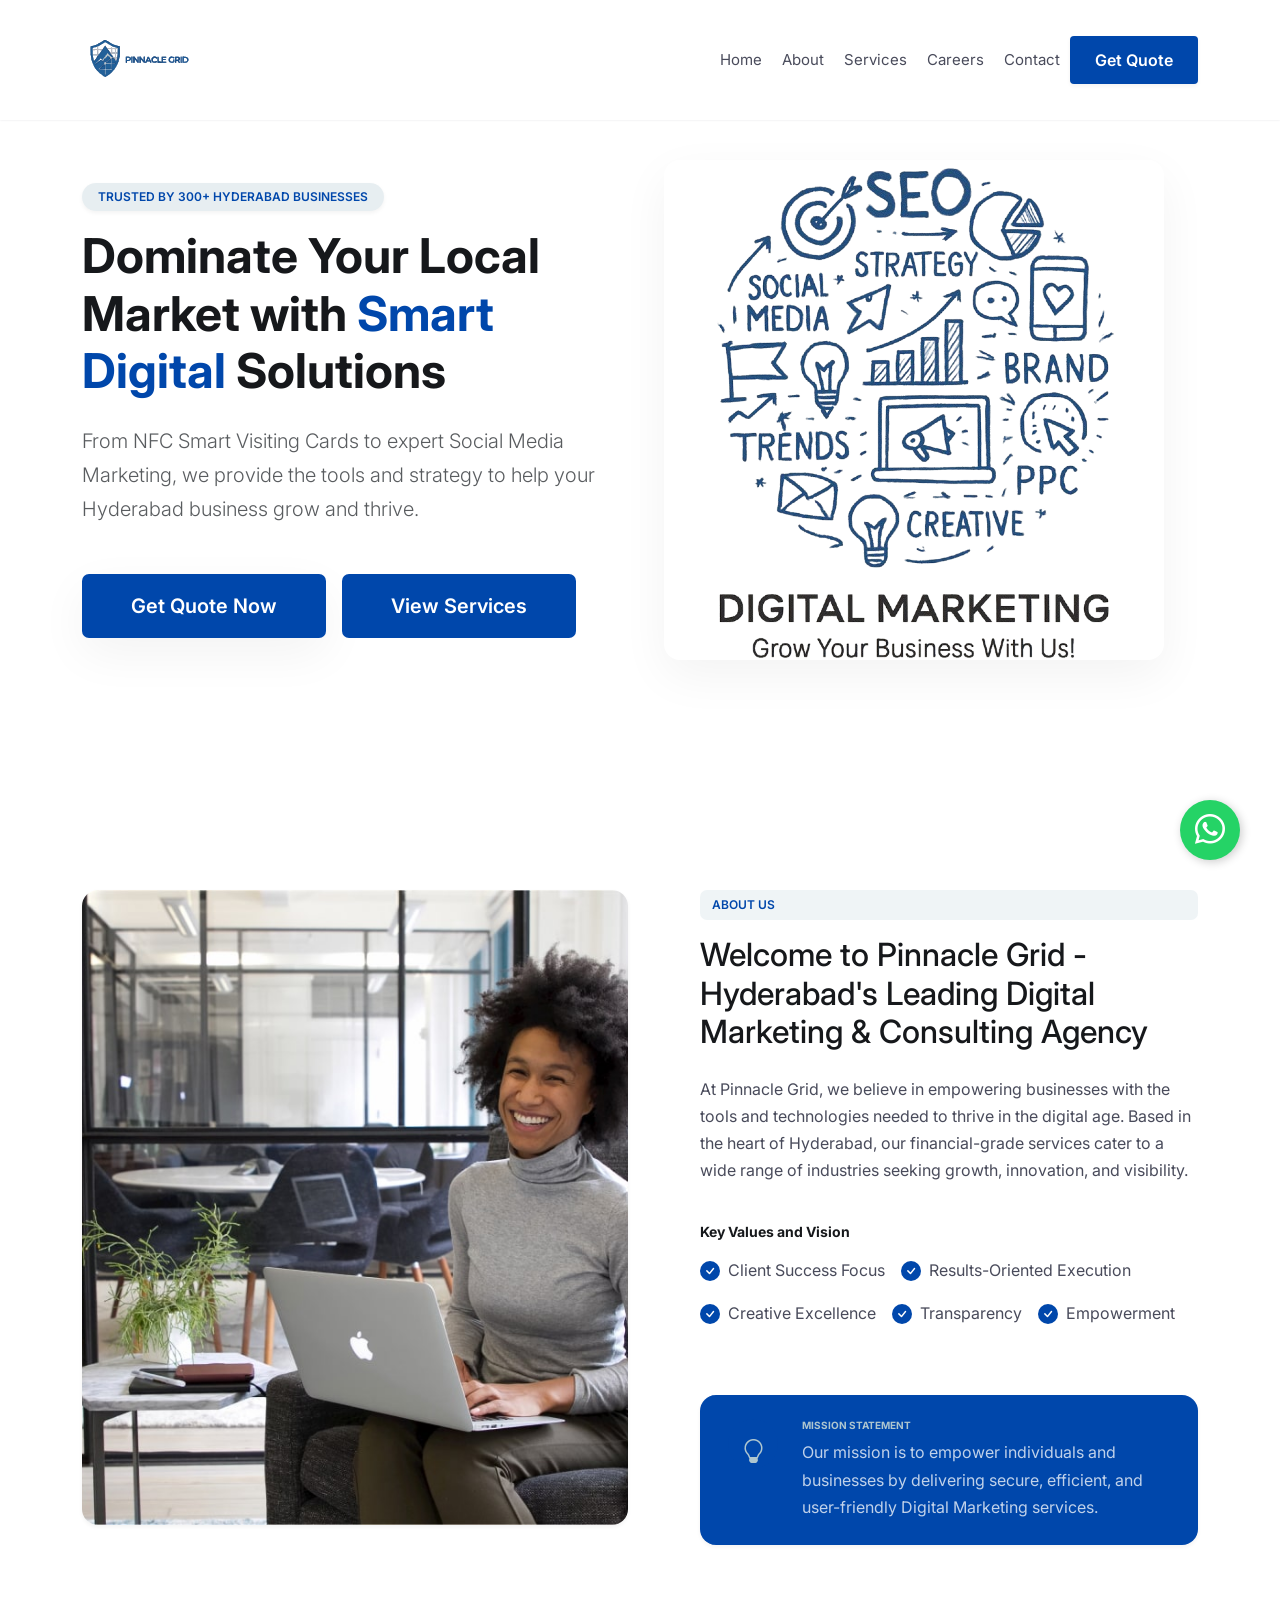
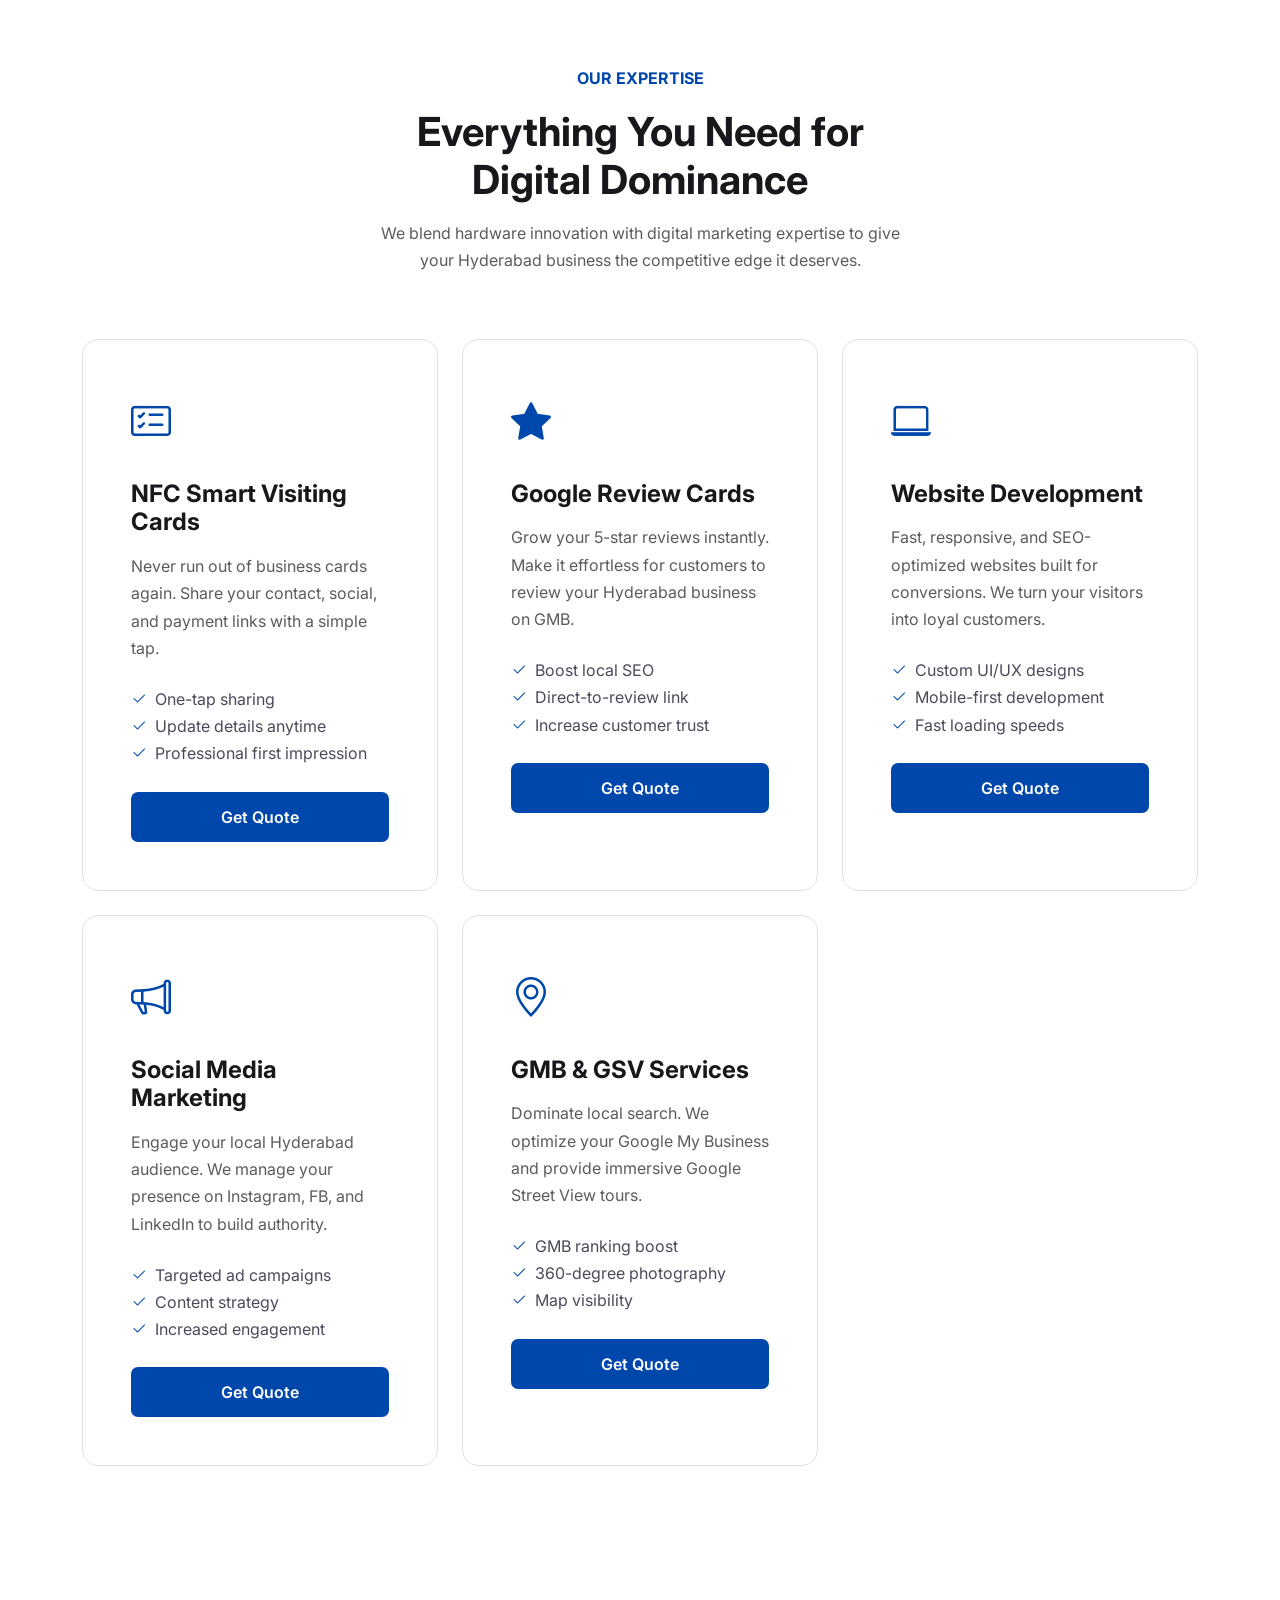
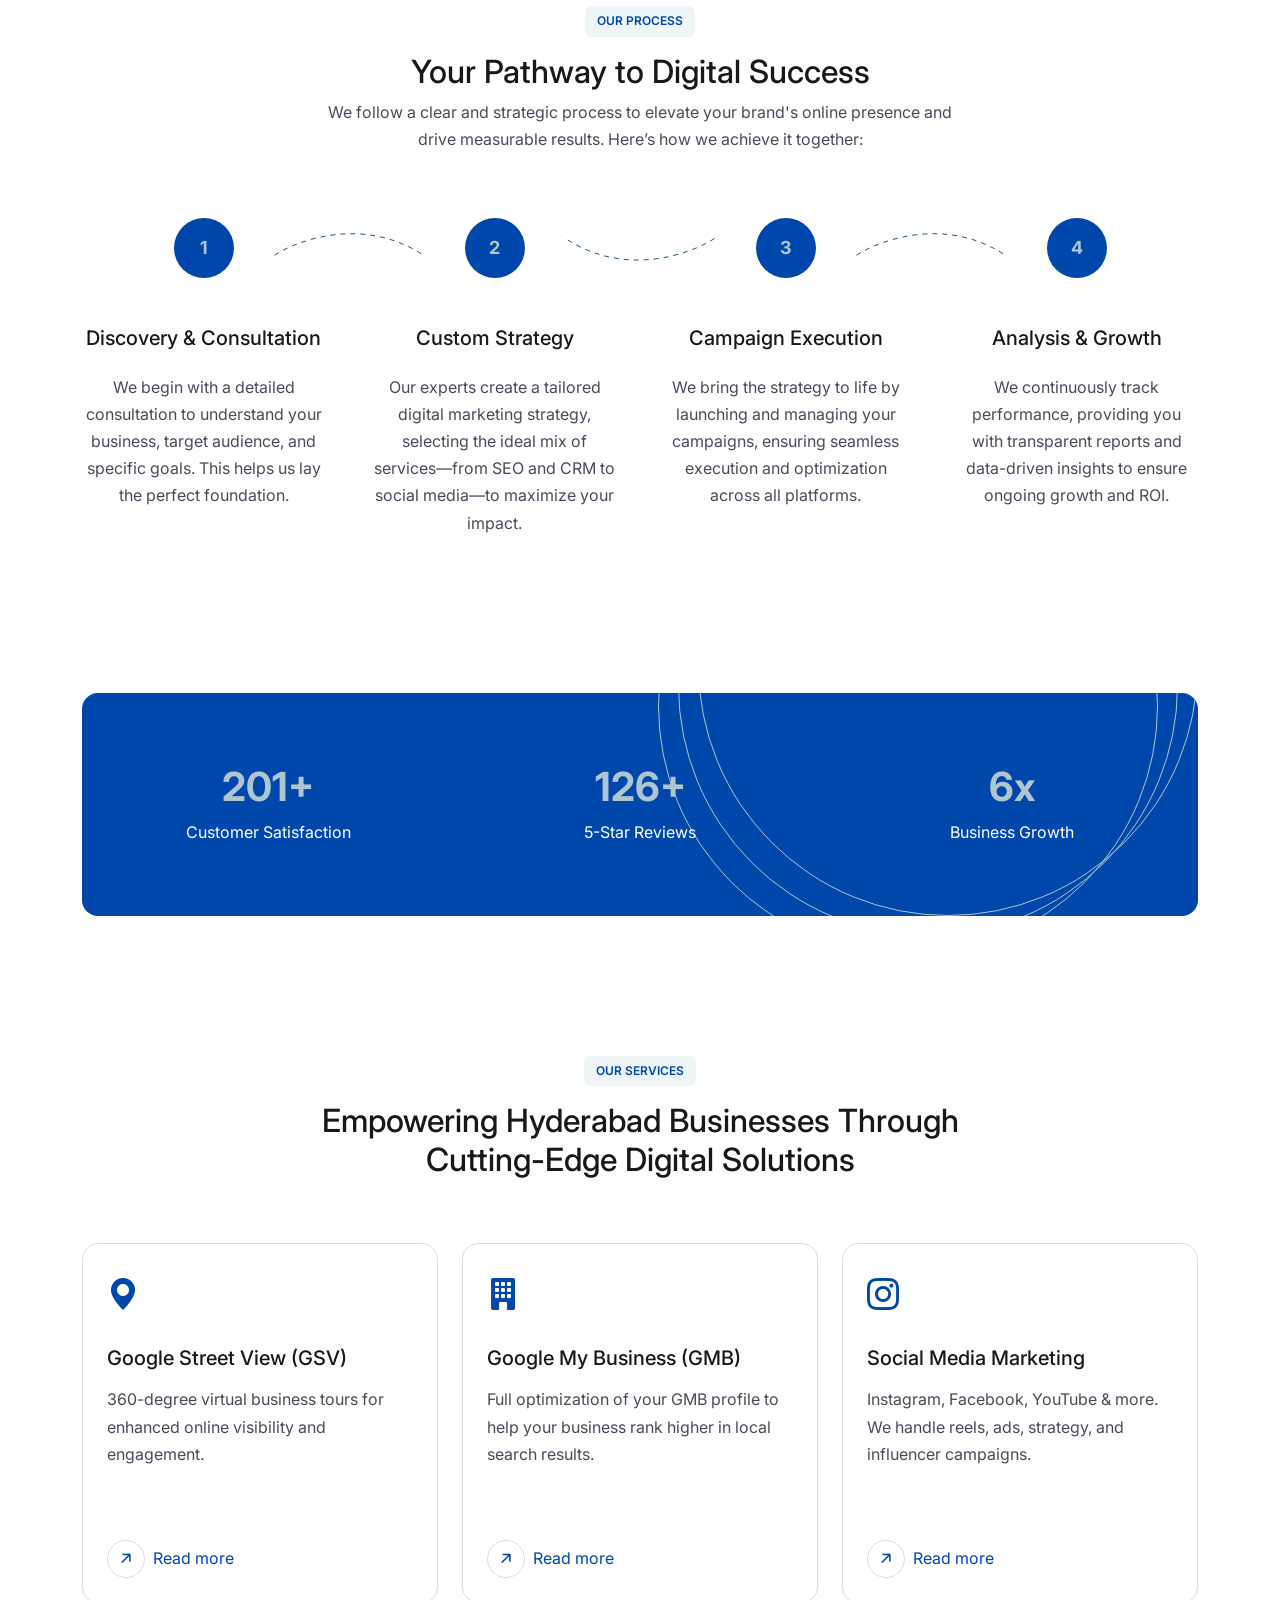
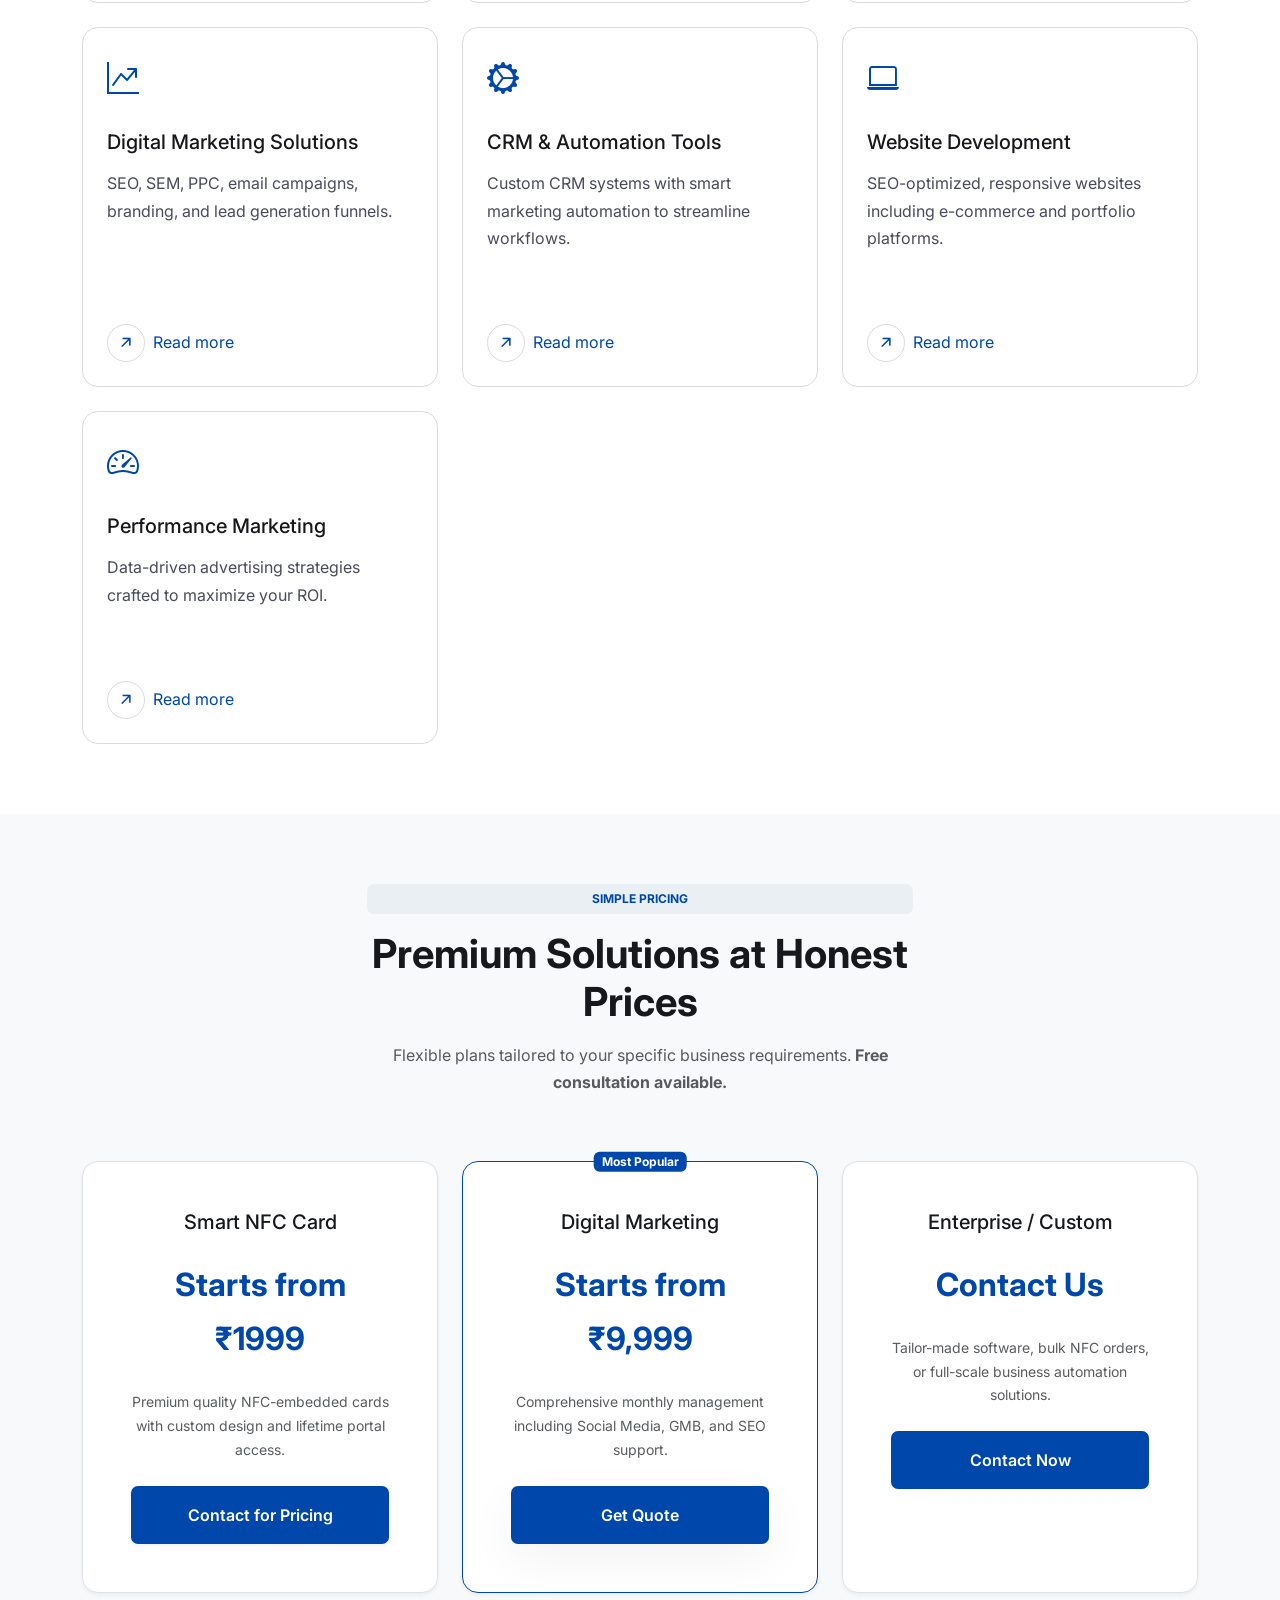
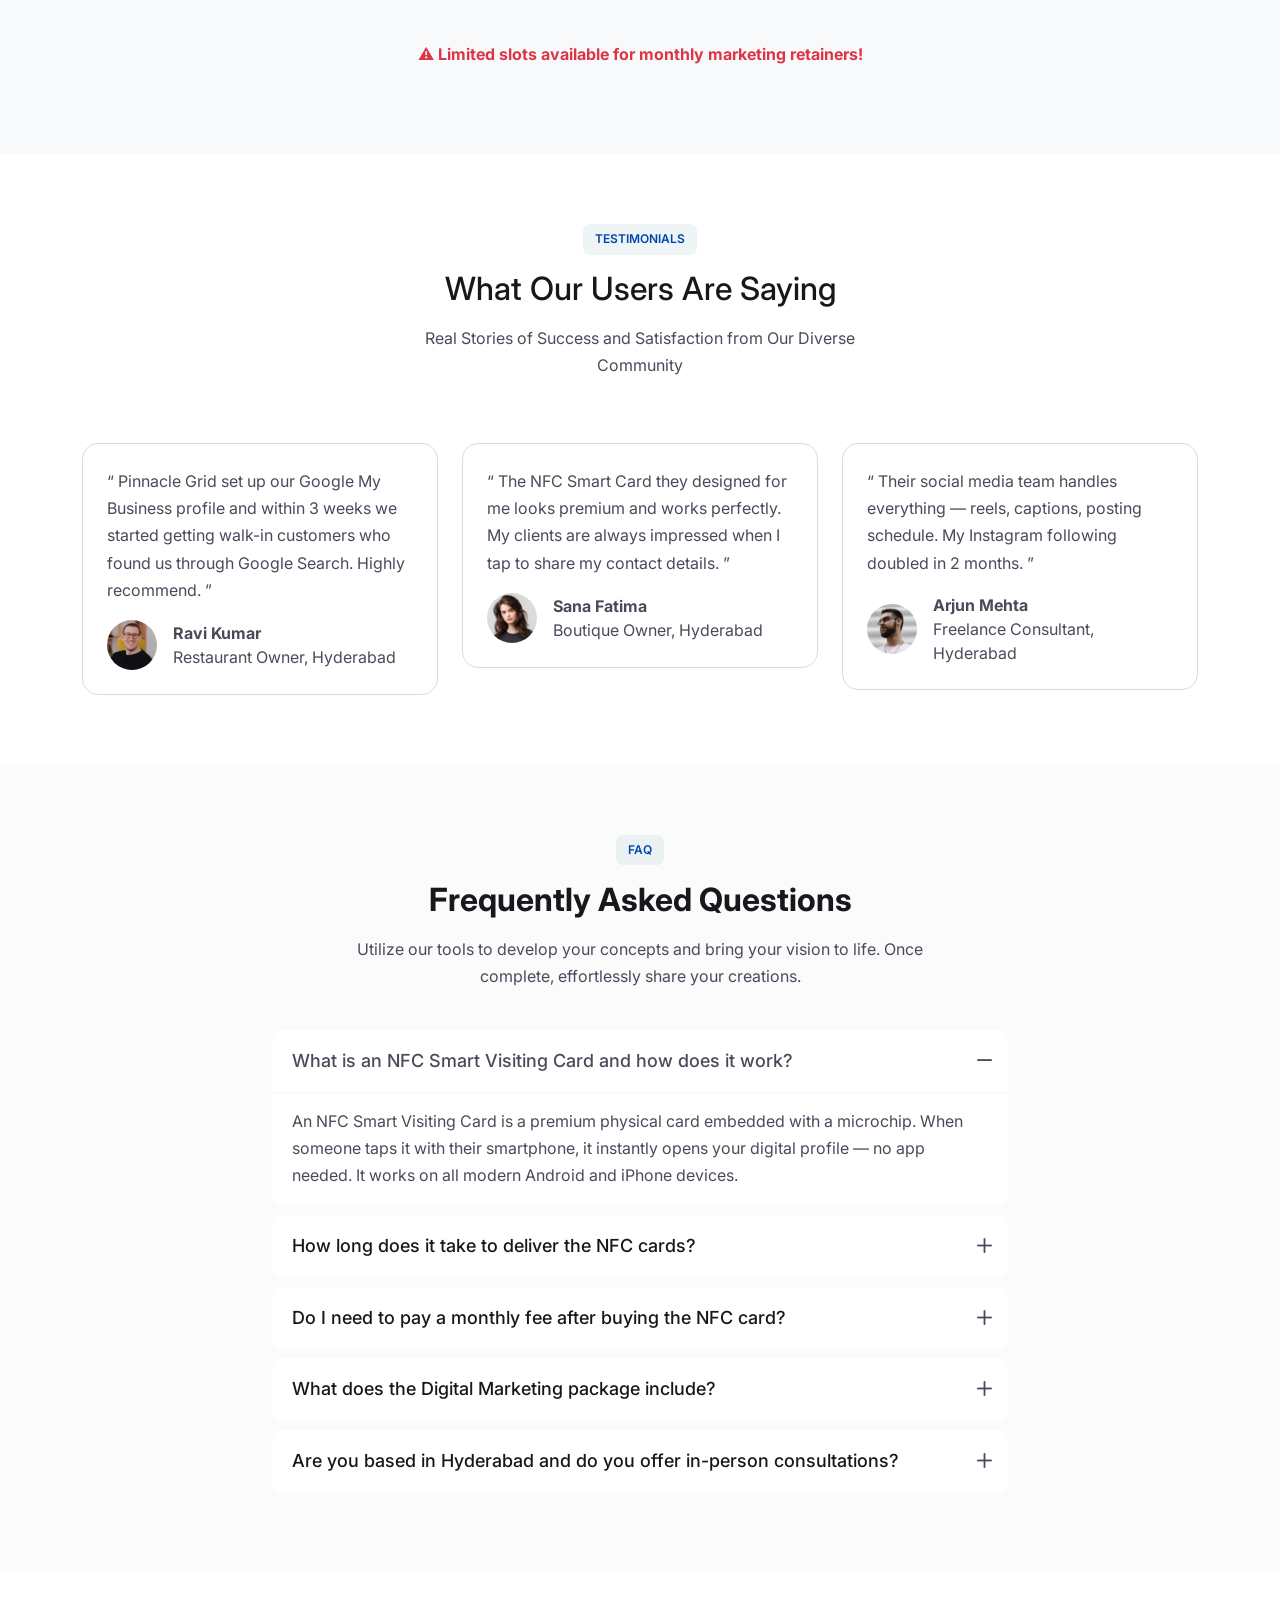
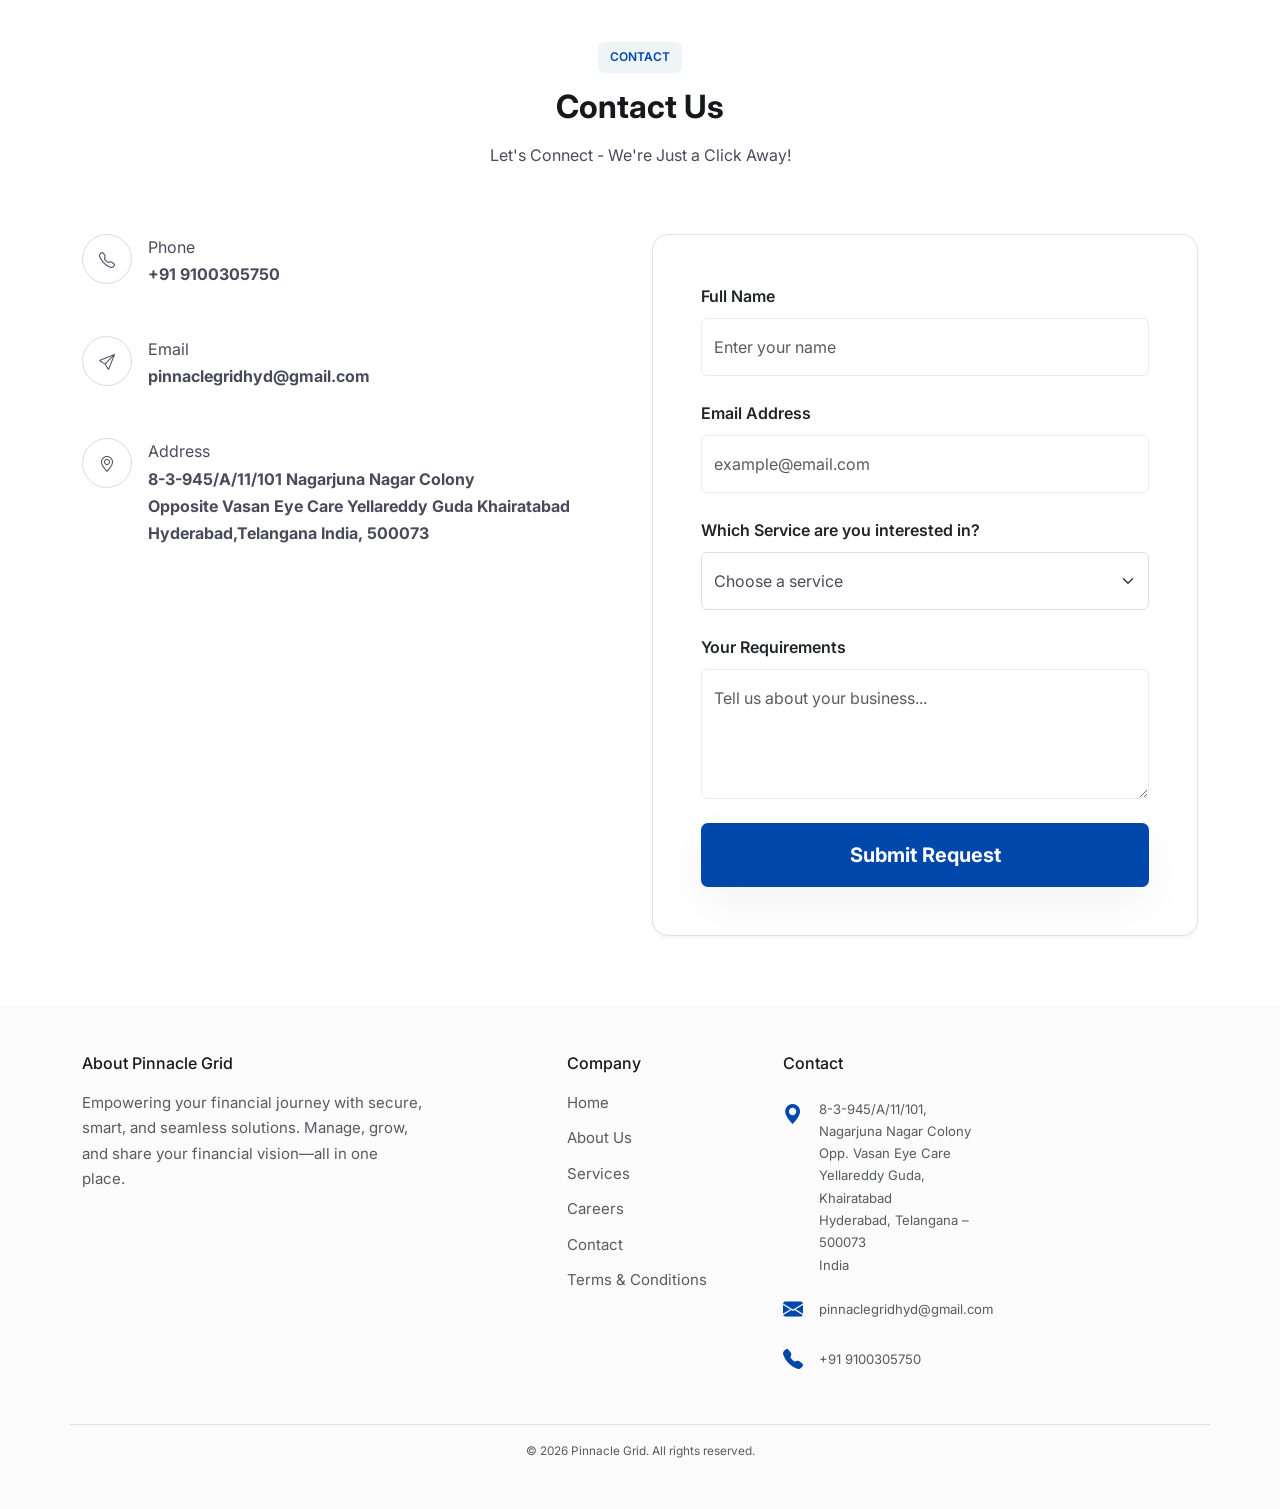
==== pinnacle-grid-main/index.html @ 7e6c39e4 "first commit" ====
<!DOCTYPE html>
<!--
Template name: Nova
Template author: FreeBootstrap.net
Author website: https://freebootstrap.net/
License: https://freebootstrap.net/license
-->
<html lang="en">

<head>
  <meta charset="utf-8">
  <meta name="viewport" content="width=device-width, initial-scale=1">
  <title>Pinnacle Grid | NFC Smart Cards & Digital Marketing Hyderabad</title>
  <meta name="description"
    content="Pinnacle Grid provides NFC Smart Visiting Cards, Google Review Cards, and expert Digital Marketing services in Hyderabad. Boost your business visibility today.">
  <meta name="keywords"
    content="smart visiting card Hyderabad, NFC business card India, Google review card, digital marketing Hyderabad, GMB optimization Hyderabad, GSV Hyderabad">
  <link rel="canonical" href="https://www.pinnaclegrid.com/index.html">

  <!-- Open Graph / Facebook -->
  <meta property="og:type" content="website">
  <meta property="og:url" content="https://www.pinnaclegrid.com/">
  <meta property="og:title" content="Pinnacle Grid | Digital Growth Solutions Hyderabad">
  <meta property="og:description"
    content="NFC Smart Cards, Google Review Cards, and Performance Marketing to grow your business in Hyderabad.">
  <meta property="og:image" content="https://www.pinnaclegrid.com/assets/images/og-image.png">

  <!-- Schema Markup -->
  <script type="application/ld+json">
    {
      "@context": "https://schema.org",
      "@type": "LocalBusiness",
      "name": "Pinnacle Grid",
      "image": "assets/images/Pinnacle_Grid_Original_Logo_High_Res.svg",
      "url": "https://www.pinnaclegrid.com/",
      "telephone": "+919100305750",
      "address": {
        "@type": "PostalAddress",
        "streetAddress": "8-3-945/A/11/101 Nagarjuna Nagar Colony",
        "addressLocality": "Hyderabad",
        "postalCode": "500073",
        "addressCountry": "IN"
      },
      "geo": {
        "@type": "GeoCoordinates",
        "latitude": 17.4331,
        "longitude": 78.4475
      },
      "openingHoursSpecification": {
        "@type": "OpeningHoursSpecification",
        "dayOfWeek": ["Monday", "Tuesday", "Wednesday", "Thursday", "Friday", "Saturday"],
        "opens": "09:00",
        "closes": "20:00"
      }
    }
  </script>

  <!-- ======= Google Font =======-->
  <link rel="preconnect" href="https://fonts.googleapis.com">
  <link rel="preconnect" href="https://fonts.gstatic.com" crossorigin="">
  <link href="https://fonts.googleapis.com/css2?family=Inter:wght@100..900&amp;display=swap" rel="stylesheet">
  <!-- End Google Font-->

  <!-- ======= Styles =======-->
  <link href="assets/vendors/bootstrap/bootstrap.min.css" rel="stylesheet">
  <link href="assets/vendors/bootstrap-icons/font/bootstrap-icons.min.css" rel="stylesheet">
  <link href="assets/vendors/glightbox/glightbox.min.css" rel="stylesheet">
  <link href="assets/vendors/swiper/swiper-bundle.min.css" rel="stylesheet">
  <link href="assets/vendors/aos/aos.css" rel="stylesheet">
  <link rel="icon" type="image/png" href="assets/images/favicon-32x32.png">
  <!-- End Styles-->

  <!-- ======= Theme Style =======-->
  <link href="assets/css/style.css" rel="stylesheet">
  <!-- End Theme Style-->

  <!-- ======= Apply theme =======-->
  <script>
    (function () {
      const storedTheme = localStorage.getItem('theme') || 'light';
      document.documentElement.setAttribute('data-bs-theme', storedTheme);
    })();
  </script>
</head>

<body>


  <!-- ======= Site Wrap =======-->
  <div class="site-wrap">


    <!-- ======= Header =======-->
    <header class="fbs__net-navbar navbar navbar-expand-lg dark" aria-label="freebootstrap.net navbar">
      <div class="container d-flex align-items-center justify-content-between">


        <!-- Start Logo-->
        <a class="navbar-brand w-auto" href="index.html">
          <!-- If you use a text logo, uncomment this if it is commented-->
          <!-- Vertex-->

          <!-- If you plan to use an image logo, uncomment this if it is commented-->

          <img class="logo dark img-fluid custom-logo" src="assets/images/879113fd-cb52-46ae-8c0e-053066fc9089.svg"
            alt="Pinnacle Grid Logo" loading="eager">

          <!-- logo light--><img class="logo light img-fluid" src="assets/images/logo-light.svg"
            alt="Pinnacle Grid Logo Light" loading="eager">

        </a>
        <!-- End Logo-->

        <!-- Start offcanvas-->
        <div class="offcanvas offcanvas-start w-75" id="fbs__net-navbars" tabindex="-1"
          aria-labelledby="fbs__net-navbarsLabel">


          <div class="offcanvas-header d-lg-none">
            <div class="offcanvas-header-logo">
              <a class="logo-link" id="fbs__net-navbarsLabel" href="index.html">
                <img class="logo dark img-fluid" src="assets/images/Pinnacle_Grid_Original_Logo_High_Res.svg"
                  alt="Pinnacle Grid - Innovative Digital Solutions">
                <img class="logo light img-fluid" src="assets/images/logo-light.svg"
                  alt="Pinnacle Grid - Digital Growth Partners">
              </a>
            </div>
            <button class="btn-close btn-close-black" type="button" data-bs-dismiss="offcanvas"
              aria-label="Close"></button>
          </div>

          <div class="offcanvas-body align-items-lg-center">


            <ul class="navbar-nav nav ms-auto ps-lg-5 mb-2 mb-lg-0">
              <li class="nav-item"><a class="nav-link scroll-link active" aria-current="page" href="index.html">Home</a>
              </li>
              <li class="nav-item"><a class="nav-link" href="about.html">About</a></li>
              <li class="nav-item"><a class="nav-link" href="services.html">Services</a></li>
              <li class="nav-item"><a class="nav-link" href="careers.html">Careers</a></li>
              <li class="nav-item"><a class="nav-link" href="contact.html">Contact</a></li>
            </ul>

          </div>
        </div>
        <!-- End offcanvas-->

        <div class="ms-auto w-auto">


          <div class="header-social d-flex align-items-center gap-1">
            <a class="btn btn-primary py-2 px-4 shadow-sm" href="javascript:void(0)"
              onclick="sendWhatsApp('General Inquiry', 'Home')">Get Quote</a>

            <button class="fbs__net-navbar-toggler d-lg-none d-flex justify-content-center align-items-center ms-auto"
              data-bs-toggle="offcanvas" data-bs-target="#fbs__net-navbars" aria-controls="fbs__net-navbars"
              aria-label="Toggle navigation" aria-expanded="false">
              <svg class="fbs__net-icon-menu" xmlns="http://www.w3.org/2000/svg" width="24" height="24"
                viewbox="0 0 24 24" fill="none" stroke="currentColor" stroke-width="2" stroke-linecap="round"
                stroke-linejoin="round">
                <line x1="21" x2="3" y1="6" y2="6"></line>
                <line x1="15" x2="3" y1="12" y2="12"></line>
                <line x1="17" x2="3" y1="18" y2="18"></line>
              </svg>
              <svg class="fbs__net-icon-close" xmlns="http://www.w3.org/2000/svg" width="24" height="24"
                viewbox="0 0 24 24" fill="none" stroke="currentColor" stroke-width="2" stroke-linecap="round"
                stroke-linejoin="round">
                <path d="M18 6 6 18"></path>
                <path d="m6 6 12 12"></path>
              </svg>
            </button>

          </div>

        </div>
      </div>
    </header>
    <!-- End Header-->

    <!-- ======= Main =======-->
    <main>


      <!-- ======= Hero =======-->
      <section class="hero__v6 section" id="home">
        <div class="container">
          <div class="row align-items-center justify-content-between g-5">
            <div class="col-lg-6">
              <div class="hero-content">
                <span class="hero-subtitle text-uppercase px-3 py-1 rounded-pill mb-3 d-inline-block shadow-sm"
                  data-aos="fade-up">Trusted by 300+ Hyderabad Businesses</span>
                <h1 class="hero-title mb-4 fw-bold display-4" data-aos="fade-up" data-aos-delay="100">Dominate Your
                  Local Market with <span class="text-primary">Smart Digital </span>Solutions</h1>
                <p class="hero-desc mb-5 text-muted lead" data-aos="fade-up" data-aos-delay="200">From NFC Smart
                  Visiting Cards to expert Social Media Marketing, we provide the tools and strategy to help your
                  Hyderabad business grow and thrive.</p>
                <div class="d-flex flex-wrap gap-3" data-aos="fade-up" data-aos-delay="300">
                  <a class="btn btn-primary btn-lg px-5 py-3 shadow-lg" href="javascript:void(0)"
                    onclick="sendWhatsApp('Main Hero CTA', 'Home')">Get Quote Now</a>
                  <a class="btn btn-outline-primary btn-lg px-5 py-3" href="services.html">View Services</a>
                </div>
              </div>
            </div>
            <div class="col-lg-6">
              <div class="hero-img"><img class="img-main img-fluid rounded-4 shadow-lg"
                  src="assets/images/generated-image-removebg-preview.png" alt="Pinnacle Grid Business Solutions"
                  data-aos="fade-in" data-aos-delay="500" loading="eager"></div>
            </div>
          </div>
        </div>
        <!-- End Hero-->
      </section>
      <!-- End Hero-->

      <section class="about__v4 section" id="about">
        <div class="container">
          <div class="row align-items-stretch g-4">
            <div class="col-md-6 order-md-2">
              <div class="row justify-content-end h-100">
                <div class="col-md-11 mb-4 mb-md-0 d-flex flex-column justify-content-center">
                  <span class="subtitle text-uppercase mb-3" data-aos="fade-up">About us</span>
                  <h2 class="mb-4" data-aos="fade-up" data-aos-delay="100">Welcome to Pinnacle Grid - Hyderabad's
                    Leading Digital Marketing & Consulting Agency</h2>
                  <div data-aos="fade-up" data-aos-delay="200">
                    <p>At Pinnacle Grid, we believe in empowering businesses with the tools and technologies needed to
                      thrive in the digital age. Based in the heart of Hyderabad, our financial-grade services cater to
                      a wide range of industries seeking growth, innovation, and visibility.</p>
                  </div>
                  <h4 class="small fw-bold mt-4 mb-3" data-aos="fade-up" data-aos-delay="300">Key Values and Vision</h4>
                  <ul class="d-flex flex-row flex-wrap list-unstyled gap-3 features mb-5" data-aos="fade-up"
                    data-aos-delay="400">
                    <li class="d-flex align-items-center gap-2"><span class="icon rounded-circle text-center"><i
                          class="bi bi-check"></i></span><span class="text">Client Success Focus</span></li>
                    <li class="d-flex align-items-center gap-2"><span class="icon rounded-circle text-center"><i
                          class="bi bi-check"></i></span><span class="text">Results-Oriented Execution</span></li>
                    <li class="d-flex align-items-center gap-2"><span class="icon rounded-circle text-center"><i
                          class="bi bi-check"></i></span><span class="text">Creative Excellence </span></li>
                    <li class="d-flex align-items-center gap-2"><span class="icon rounded-circle text-center"><i
                          class="bi bi-check"></i></span><span class="text">Transparency</span></li>
                    <li class="d-flex align-items-center gap-2"><span class="icon rounded-circle text-center"><i
                          class="bi bi-check"></i></span><span class="text">Empowerment</span></li>
                  </ul>

                  <!-- Mission Statement moved below Values -->
                  <div
                    class="mission-statement p-4 rounded-4 shadow-sm d-flex gap-4 bg-primary-soft border-start border-primary border-4"
                    data-aos="fade-up" data-aos-delay="500">
                    <div class="mission-icon text-center rounded-circle bg-primary text-white p-2"
                      style="width: 50px; height: 50px; flex-shrink: 0;"><i class="bi bi-lightbulb fs-4"
                        aria-hidden="true"></i></div>
                    <div>
                      <h3 class="text-uppercase fw-bold h6 mb-2">Mission Statement</h3>
                      <p class="fs-6 mb-0 opacity-75">Our mission is to empower individuals and businesses by delivering
                        secure,
                        efficient, and user-friendly Digital Marketing services.</p>
                    </div>
                  </div>
                </div>
              </div>
            </div>
            <div class="col-md-6">
              <div class="img-wrap h-100 position-relative">
                <img class="img-fluid rounded-4 shadow-sm w-100 h-100 object-fit-cover"
                  src="assets/images/about_2-min.jpg" alt="About Pinnacle Grid Hyderabad" data-aos="fade-up"
                  data-aos-delay="0" loading="lazy">
              </div>
            </div>
          </div>
        </div>
      </section>
      <!-- End About-->

      <!-- ======= Features =======-->
      <section class="section features__v2" id="features">
        <div class="container">
          <div class="row mb-5">
            <div class="col-md-6 mx-auto text-center">
              <span class="subtitle text-uppercase mb-3 d-block text-primary fw-bold" data-aos="fade-up">Our
                Expertise</span>
              <h2 class="mb-3 h1 fw-bold" data-aos="fade-up" data-aos-delay="100">Everything You Need for Digital
                Dominance</h2>
              <p class="text-muted" data-aos="fade-up" data-aos-delay="200">We blend hardware innovation with digital
                marketing expertise to give your Hyderabad business the competitive edge it deserves.</p>
            </div>
          </div>
          <div class="row g-4">
            <!-- NFC Cards -->
            <div class="col-lg-4 col-md-6">
              <div class="features-item p-5 rounded-4 shadow-hover h-100 border bg-white" data-aos="fade-up"
                data-aos-delay="0">
                <div class="features-icon mb-4"><i class="bi bi-card-checklist fs-1 text-primary"></i></div>
                <h3 class="h4 mb-3 fw-bold">NFC Smart Visiting Cards</h3>
                <p class="text-muted mb-4">Never run out of business cards again. Share your contact, social, and
                  payment links with a simple tap.</p>
                <ul class="list-unstyled mb-4">
                  <li><i class="bi bi-check2 text-primary me-2"></i>One-tap sharing</li>
                  <li><i class="bi bi-check2 text-primary me-2"></i>Update details anytime</li>
                  <li><i class="bi bi-check2 text-primary me-2"></i>Professional first impression</li>
                </ul>
                <a class="btn btn-primary w-100" href="javascript:void(0)"
                  onclick="sendWhatsApp('NFC Smart Cards', 'Home')">Get Quote</a>
              </div>
            </div>
            <!-- Google Review Cards -->
            <div class="col-lg-4 col-md-6">
              <div class="features-item p-5 rounded-4 shadow-hover h-100 border bg-white" data-aos="fade-up"
                data-aos-delay="100">
                <div class="features-icon mb-4"><i class="bi bi-star-fill fs-1 text-primary"></i></div>
                <h3 class="h4 mb-3 fw-bold">Google Review Cards</h3>
                <p class="text-muted mb-4">Grow your 5-star reviews instantly. Make it effortless for customers to
                  review your Hyderabad business on GMB.</p>
                <ul class="list-unstyled mb-4">
                  <li><i class="bi bi-check2 text-primary me-2"></i>Boost local SEO</li>
                  <li><i class="bi bi-check2 text-primary me-2"></i>Direct-to-review link</li>
                  <li><i class="bi bi-check2 text-primary me-2"></i>Increase customer trust</li>
                </ul>
                <a class="btn btn-primary w-100" href="javascript:void(0)"
                  onclick="sendWhatsApp('Google Review Cards', 'Home')">Get Quote</a>
              </div>
            </div>
            <!-- Website Development -->
            <div class="col-lg-4 col-md-6">
              <div class="features-item p-5 rounded-4 shadow-hover h-100 border bg-white" data-aos="fade-up"
                data-aos-delay="200">
                <div class="features-icon mb-4"><i class="bi bi-laptop fs-1 text-primary"></i></div>
                <h3 class="h4 mb-3 fw-bold">Website Development</h3>
                <p class="text-muted mb-4">Fast, responsive, and SEO-optimized websites built for conversions. We turn
                  your visitors into loyal customers.</p>
                <ul class="list-unstyled mb-4">
                  <li><i class="bi bi-check2 text-primary me-2"></i>Custom UI/UX designs</li>
                  <li><i class="bi bi-check2 text-primary me-2"></i>Mobile-first development</li>
                  <li><i class="bi bi-check2 text-primary me-2"></i>Fast loading speeds</li>
                </ul>
                <a class="btn btn-primary w-100" href="javascript:void(0)"
                  onclick="sendWhatsApp('Website Development', 'Home')">Get Quote</a>
              </div>
            </div>
            <!-- Social Media Marketing -->
            <div class="col-lg-4 col-md-6">
              <div class="features-item p-5 rounded-4 shadow-hover h-100 border bg-white" data-aos="fade-up"
                data-aos-delay="300">
                <div class="features-icon mb-4"><i class="bi bi-megaphone fs-1 text-primary"></i></div>
                <h3 class="h4 mb-3 fw-bold">Social Media Marketing</h3>
                <p class="text-muted mb-4">Engage your local Hyderabad audience. We manage your presence on Instagram,
                  FB, and LinkedIn to build authority.</p>
                <ul class="list-unstyled mb-4">
                  <li><i class="bi bi-check2 text-primary me-2"></i>Targeted ad campaigns</li>
                  <li><i class="bi bi-check2 text-primary me-2"></i>Content strategy</li>
                  <li><i class="bi bi-check2 text-primary me-2"></i>Increased engagement</li>
                </ul>
                <a class="btn btn-primary w-100" href="javascript:void(0)"
                  onclick="sendWhatsApp('Social Media Marketing', 'Home')">Get Quote</a>
              </div>
            </div>
            <!-- GMB & GSV -->
            <div class="col-lg-4 col-md-6">
              <div class="features-item p-5 rounded-4 shadow-hover h-100 border bg-white" data-aos="fade-up"
                data-aos-delay="400">
                <div class="features-icon mb-4"><i class="bi bi-geo-alt fs-1 text-primary"></i></div>
                <h3 class="h4 mb-3 fw-bold">GMB & GSV Services</h3>
                <p class="text-muted mb-4">Dominate local search. We optimize your Google My Business and provide
                  immersive Google Street View tours.</p>
                <ul class="list-unstyled mb-4">
                  <li><i class="bi bi-check2 text-primary me-2"></i>GMB ranking boost</li>
                  <li><i class="bi bi-check2 text-primary me-2"></i>360-degree photography</li>
                  <li><i class="bi bi-check2 text-primary me-2"></i>Map visibility</li>
                </ul>
                <a class="btn btn-primary w-100" href="javascript:void(0)"
                  onclick="sendWhatsApp('GMB & GSV Services', 'Home')">Get Quote</a>
              </div>
            </div>
          </div>
        </div>
      </section>
      <!-- End Features-->

      <!-- Pricing section removed from here, moving below services -->
      <!-- End Pricing-->

      <!-- End Pricing-->

      <!-- ======= How it works =======-->
      <section class="section howitworks__v1" id="how-it-works">
        <div class="container">
          <div class="row mb-5">
            <div class="col-md-7 text-center mx-auto">
              <span class="subtitle text-uppercase mb-3" data-aos="fade-up" data-aos-delay="0">Our Process</span>
              <h2 data-aos="fade-up" data-aos-delay="100">Your Pathway to Digital Success</h2>
              <p data-aos="fade-up" data-aos-delay="200">We follow a clear and strategic process to elevate your brand's
                online presence and drive measurable results. Here’s how we achieve it together:</p>
            </div>
          </div>
          <div class="row g-md-5">
            <div class="col-md-6 col-lg-3">
              <div class="step-card text-center h-100 d-flex flex-column justify-content-start position-relative"
                data-aos="fade-up" data-aos-delay="0">
                <div data-aos="fade-right" data-aos-delay="500"><img class="arch-line" src="assets/images/arch-line.svg"
                    alt="Connecting line"></div>
                <span class="step-number rounded-circle text-center fw-bold mb-5 mx-auto">1</span>
                <div>
                  <h3 class="fs-5 mb-4">Discovery & Consultation</h3>
                  <p>We begin with a detailed consultation to understand your business, target audience, and specific
                    goals. This helps us lay the perfect foundation.</p>
                </div>
              </div>
            </div>
            <div class="col-md-6 col-lg-3" data-aos="fade-up" data-aos-delay="600">
              <div
                class="step-card reverse text-center h-100 d-flex flex-column justify-content-start position-relative">
                <div data-aos="fade-right" data-aos-delay="1100"><img class="arch-line reverse"
                    src="assets/images/arch-line-reverse.svg" alt="Connecting line"></div>
                <span class="step-number rounded-circle text-center fw-bold mb-5 mx-auto">2</span>
                <h3 class="fs-5 mb-4">Custom Strategy</h3>
                <p>Our experts create a tailored digital marketing strategy, selecting the ideal mix of services—from
                  SEO and CRM to social media—to maximize your impact.</p>
              </div>
            </div>
            <div class="col-md-6 col-lg-3" data-aos="fade-up" data-aos-delay="1200">
              <div class="step-card text-center h-100 d-flex flex-column justify-content-start position-relative">
                <div data-aos="fade-right" data-aos-delay="1700"><img class="arch-line"
                    src="assets/images/arch-line.svg" alt="Connecting line"></div>
                <span class="step-number rounded-circle text-center fw-bold mb-5 mx-auto">3</span>
                <h3 class="fs-5 mb-4">Campaign Execution</h3>
                <p>We bring the strategy to life by launching and managing your campaigns, ensuring seamless execution
                  and optimization across all platforms.</p>
              </div>
            </div>
            <div class="col-md-6 col-lg-3" data-aos="fade-up" data-aos-delay="1800">
              <div class="step-card last text-center h-100 d-flex flex-column justify-content-start position-relative">
                <span class="step-number rounded-circle text-center fw-bold mb-5 mx-auto">4</span>
                <div>
                  <h3 class="fs-5 mb-4">Analysis & Growth</h3>
                  <p>We continuously track performance, providing you with transparent reports and data-driven insights
                    to ensure ongoing growth and ROI.</p>
                </div>
              </div>
            </div>
          </div>
        </div>
      </section>
      <!-- End How it works-->

      <!-- ======= Stats =======-->
      <section class="stats__v3 section">
        <div class="container">
          <div class="row">
            <div class="col-12">
              <div class="d-flex flex-wrap content rounded-4" data-aos="fade-up" data-aos-delay="0">
                <div class="rounded-borders">
                  <div class="rounded-border-1"></div>
                  <div class="rounded-border-2"></div>
                  <div class="rounded-border-3"></div>
                </div>
                <div class="col-12 col-sm-6 col-md-4 mb-4 mb-md-0 text-center" data-aos="fade-up" data-aos-delay="100">
                  <div class="stat-item">
                    <h3 class="fs-1 fw-bold"><span class="purecounter" data-purecounter-start="0"
                        data-purecounter-end="300" data-purecounter-duration="2">0</span><span>+</span></h3>
                    <p class="mb-0">Customer Satisfaction</p>
                  </div>
                </div>
                <div class="col-12 col-sm-6 col-md-4 mb-4 mb-md-0 text-center" data-aos="fade-up" data-aos-delay="200">
                  <div class="stat-item">
                    <h3 class="fs-1 fw-bold"> <span class="purecounter" data-purecounter-start="0"
                        data-purecounter-end="200" data-purecounter-duration="2">0</span><span>+</span></h3>
                    <p class="mb-0">5-Star Reviews</p>
                  </div>
                </div>
                <div class="col-12 col-sm-6 col-md-4 mb-4 mb-md-0 text-center" data-aos="fade-up" data-aos-delay="300">
                  <div class="stat-item">
                    <h3 class="fs-1 fw-bold"><span class="purecounter" data-purecounter-start="0"
                        data-purecounter-end="10" data-purecounter-duration="2">0</span><span>x</span></h3>
                    <p class="mb-0">Business Growth</p>
                  </div>
                </div>
              </div>
            </div>
          </div>
        </div>
      </section>
      <!-- End Stats-->

      <!-- ======= Services =======-->
      <section class="section services__v3" id="services">
        <div class="container">
          <div class="row mb-5">
            <div class="col-md-8 mx-auto text-center"><span class="subtitle text-uppercase mb-3" data-aos="fade-up"
                data-aos-delay="0">Our Services</span>
              <h2 class="mb-3" data-aos="fade-up" data-aos-delay="100">Empowering Hyderabad Businesses Through Cutting-Edge Digital Solutions</h2>
            </div>
          </div>
          <div class="row g-4">
            <div class="col-md-6 col-lg-4" data-aos="fade-up" data-aos-delay="0">
              <div class="service-card p-4 rounded-4 h-100 d-flex flex-column justify-content-between gap-5">
                <div>
                  <span class="icon mb-4"><i class="bi bi-geo-alt-fill fs-2"></i></span>
                  <h3 class="fs-5 mb-3">Google Street View (GSV)</h3>
                  <p class="mb-4">360-degree virtual business tours for enhanced online visibility and engagement.</p>
                </div>
                <a class="special-link d-inline-flex gap-2 align-items-center text-decoration-none"
                  href="services.html#service-detail"><span class="icons"><i class="icon-1 bi bi-arrow-right-short"></i><i
                      class="icon-2 bi bi-arrow-right-short"></i></span><span>Read more</span></a>
              </div>
            </div>
            <div class="col-md-6 col-lg-4" data-aos="fade-up" data-aos-delay="100">
              <div class="service-card p-4 rounded-4 h-100 d-flex flex-column justify-content-between gap-5">
                <div>
                  <span class="icon mb-4"><i class="bi bi-building-fill fs-2"></i></span>
                  <h3 class="fs-5 mb-3">Google My Business (GMB)</h3>
                  <p class="mb-4">Full optimization of your GMB profile to help your business rank higher in local
                    search results.</p>
                </div>
                <a class="special-link d-inline-flex gap-2 align-items-center text-decoration-none"
                  href="services.html#service-detail"><span class="icons"><i class="icon-1 bi bi-arrow-right-short"></i><i
                      class="icon-2 bi bi-arrow-right-short"></i></span><span>Read more</span></a>
              </div>
            </div>
            <div class="col-md-6 col-lg-4" data-aos="fade-up" data-aos-delay="200">
              <div class="service-card p-4 rounded-4 h-100 d-flex flex-column justify-content-between gap-5">
                <div>
                  <span class="icon mb-4"><i class="bi bi-instagram fs-2"></i></span>
                  <h3 class="fs-5 mb-3">Social Media Marketing</h3>
                  <p class="mb-4">Instagram, Facebook, YouTube & more. We handle reels, ads, strategy, and influencer
                    campaigns.</p>
                </div>
                <a class="special-link d-inline-flex gap-2 align-items-center text-decoration-none"
                  href="services.html#service-detail"><span class="icons"><i class="icon-1 bi bi-arrow-right-short"></i><i
                      class="icon-2 bi bi-arrow-right-short"></i></span><span>Read more</span></a>
              </div>
            </div>
            <div class="col-md-6 col-lg-4" data-aos="fade-up" data-aos-delay="400">
              <div class="service-card p-4 rounded-4 h-100 d-flex flex-column justify-content-between gap-5">
                <div><span class="icon mb-4" style="background: none; padding: 0;">
                    <i class="bi bi-graph-up-arrow fs-2"></i>
                  </span>
                  <h3 class="fs-5 mb-3">Digital Marketing Solutions</h3>
                  <p class="mb-4">SEO, SEM, PPC, email campaigns, branding, and lead generation funnels.</p>
                </div><a class="special-link d-inline-flex gap-2 align-items-center text-decoration-none"
                  href="services.html#service-detail"><span class="icons"><i class="icon-1 bi bi-arrow-right-short"></i><i
                      class="icon-2 bi bi-arrow-right-short"> </i></span><span>Read more</span></a>
              </div>
            </div>
            <div class="col-md-6 col-lg-4" data-aos="fade-up" data-aos-delay="500">
              <div class="service-card p-4 rounded-4 h-100 d-flex flex-column justify-content-between gap-5">
                <div><span class="icon mb-4" style="background: none; padding: 0;">
                    <i class="bi bi-gear-wide-connected fs-2"></i>
                  </span>
                  <h3 class="fs-5 mb-3">CRM & Automation Tools</h3>
                  <p class="mb-4"> Custom CRM systems with smart marketing automation to streamline workflows.</p>
                </div><a class="special-link d-inline-flex gap-2 align-items-center text-decoration-none"
                  href="services.html#service-detail"><span class="icons"><i class="icon-1 bi bi-arrow-right-short"></i><i
                      class="icon-2 bi bi-arrow-right-short"> </i></span><span>Read more</span></a>
              </div>
            </div>
            <div class="col-md-6 col-lg-4" data-aos="fade-up" data-aos-delay="600">
              <div class="service-card p-4 rounded-4 h-100 d-flex flex-column justify-content-between gap-5">
                <div><span class="icon mb-4">
                    <i class="bi bi-laptop fs-2"></i>

                  </span>
                  <h3 class="fs-5 mb-3">Website Development</h3>
                  <p class="mb-4"> SEO-optimized, responsive websites including e-commerce and portfolio platforms.</p>
                </div><a class="special-link d-inline-flex gap-2 align-items-center text-decoration-none"
                  href="services.html#service-detail"><span class="icons"><i class="icon-1 bi bi-arrow-right-short"></i><i
                      class="icon-2 bi bi-arrow-right-short"> </i></span><span>Read more</span></a>
              </div>
            </div>
            <div class="col-md-6 col-lg-4" data-aos="fade-up" data-aos-delay="600">
              <div class="service-card p-4 rounded-4 h-100 d-flex flex-column justify-content-between gap-5">
                <div><span class="icon mb-4">
                    <i class="bi bi-speedometer2 fs-2 text-primary"></i>
                  </span>
                  <h3 class="fs-5 mb-3">Performance Marketing</h3>
                  <p class="mb-4"> Data-driven advertising strategies crafted to maximize your ROI.</p>
                </div><a class="special-link d-inline-flex gap-2 align-items-center text-decoration-none"
                  href="services.html#service-detail"><span class="icons"><i class="icon-1 bi bi-arrow-right-short"></i><i
                      class="icon-2 bi bi-arrow-right-short"> </i></span><span>Read more</span></a>
              </div>
            </div>
          </div>
        </div>
      </section>
      <!-- Services-->

      <!-- ======= Pricing (Moved here) =======-->
      <section class="section pricing__v2 bg-light" id="pricing">
        <div class="container">
          <div class="row mb-5">
            <div class="col-md-6 mx-auto text-center">
              <span class="subtitle text-uppercase mb-3 d-block text-primary fw-bold" data-aos="fade-up">Simple
                Pricing</span>
              <h2 class="mb-3 h1 fw-bold" data-aos="fade-up" data-aos-delay="100">Premium Solutions at Honest Prices
              </h2>
              <p class="text-muted" data-aos="fade-up" data-aos-delay="200">Flexible plans tailored to your specific
                business requirements. <span class="fw-bold">Free consultation available.</span></p>
            </div>
          </div>
          <div class="row g-4 justify-content-center">
            <!-- NFC Card Price -->
            <div class="col-lg-4 col-md-6">
              <div class="pricing-card p-5 rounded-4 shadow-sm border bg-white h-100 text-center" data-aos="fade-up">
                <h3 class="h5 mb-4">Smart NFC Card</h3>
                <div class="price mb-4"><span class="fs-2 fw-bold text-primary">Starts from ₹1999</span></div>
                <p class="text-muted small mb-4">Premium quality NFC-embedded cards with custom design and lifetime
                  portal access.</p>
                <a class="btn btn-primary w-100 py-3 shadow-sm" href="javascript:void(0)"
                  onclick="sendWhatsApp('NFC Card Pricing', 'Home')">Contact for Pricing</a>
              </div>
            </div>
            <!-- Marketing Price -->
            <div class="col-lg-4 col-md-6">
              <div
                class="pricing-card p-5 rounded-4 shadow-sm border border-primary bg-white h-100 text-center position-relative"
                data-aos="fade-up" data-aos-delay="100">
                <span class="badge bg-primary position-absolute top-0 start-50 translate-middle">Most Popular</span>
                <h3 class="h5 mb-4">Digital Marketing</h3>
                <div class="price mb-4"><span class="fs-2 fw-bold text-primary">Starts from ₹9,999</span></div>
                <p class="text-muted small mb-4">Comprehensive monthly management including Social Media, GMB, and SEO
                  support.</p>
                <a class="btn btn-primary w-100 py-3 shadow-lg" href="javascript:void(0)"
                  onclick="sendWhatsApp('Digital Marketing Pricing', 'Home')">Get Quote</a>
              </div>
            </div>
            <!-- Custom Dev Price -->
            <div class="col-lg-4 col-md-6">
              <div class="pricing-card p-5 rounded-4 shadow-sm border bg-white h-100 text-center" data-aos="fade-up"
                data-aos-delay="200">
                <h3 class="h5 mb-4">Enterprise / Custom</h3>
                <div class="price mb-4"><span class="fs-2 fw-bold text-primary">Contact Us</span></div>
                <p class="text-muted small mb-4">Tailor-made software, bulk NFC orders, or full-scale business
                  automation solutions.</p>
                <a class="btn btn-outline-primary w-100 py-3" href="javascript:void(0)"
                  onclick="sendWhatsApp('Enterprise Inquiry', 'Home')">Contact Now</a>
              </div>
            </div>
          </div>
          <div class="text-center mt-5">
            <p class="text-danger fw-bold" data-aos="fade-in">⚠️ Limited slots available for monthly marketing
              retainers!</p>
          </div>
        </div>
      </section>

      <!-- ======= Testimonials =======-->
      <section class="section testimonials__v2" id="testimonials">
          <div class="container">
            <div class="row mb-5">
              <div class="col-lg-5 mx-auto text-center"><span class="subtitle text-uppercase mb-3" data-aos="fade-up" data-aos-delay="0">Testimonials</span>
                <h2 class="mb-3" data-aos="fade-up" data-aos-delay="100">What Our Users Are Saying</h2>
                <p data-aos="fade-up" data-aos-delay="200">Real Stories of Success and Satisfaction from Our Diverse Community</p>
              </div>
            </div>
            <div class="row g-4" data-masonry='{"percentPosition": true }'>
              <div class="col-md-6 col-lg-4" data-aos="fade-up" data-aos-delay="0">
                <div class="testimonial rounded-4 p-4">
                  <blockquote class="mb-3">
                     &ldquo;
                    Pinnacle Grid set up our Google My Business profile and within 3 weeks we started getting walk-in customers who found us through Google Search. Highly recommend.
                    &rdquo;
                  </blockquote>
                  <div class="testimonial-author d-flex gap-3 align-items-center">
                    <div class="author-img"><img class="rounded-circle img-fluid" src="assets/images/person-sq-2-min.jpg" alt="Ravi Kumar"></div>
                    <div class="lh-base"><strong class="d-block">Ravi Kumar</strong><span>Restaurant Owner, Hyderabad</span></div>
                  </div>
                </div>
              </div>
              <div class="col-md-6 col-lg-4" data-aos="fade-up" data-aos-delay="100">
                <div class="testimonial rounded-4 p-4">
                  <blockquote class="mb-3">
                     &ldquo;
                    The NFC Smart Card they designed for me looks premium and works perfectly. My clients are always impressed when I tap to share my contact details.
                    &rdquo;
                  </blockquote>
                  <div class="testimonial-author d-flex gap-3 align-items-center">
                    <div class="author-img"><img class="rounded-circle img-fluid" src="assets/images/person-sq-1-min.jpg" alt="Sana Fatima"></div>
                    <div class="lh-base"><strong class="d-block">Sana Fatima</strong><span>Boutique Owner, Hyderabad</span></div>
                  </div>
                </div>
              </div>
              <div class="col-md-6 col-lg-4" data-aos="fade-up" data-aos-delay="200">
                <div class="testimonial rounded-4 p-4">
                  <blockquote class="mb-3">
                     &ldquo;
                    Their social media team handles everything — reels, captions, posting schedule. My Instagram following doubled in 2 months.
                    &rdquo;
                  </blockquote>
                  <div class="testimonial-author d-flex gap-3 align-items-center">
                    <div class="author-img"><img class="rounded-circle img-fluid" src="assets/images/person-sq-5-min.jpg" alt="Arjun Mehta"></div>
                    <div class="lh-base"><strong class="d-block">Arjun Mehta</strong><span>Freelance Consultant, Hyderabad</span></div>
                  </div>
                </div>
              </div>
            </div>
          </div>
        </section>
      <!-- Testimonials-->

      <!-- ======= FAQ =======-->
      <section class="section faq__v2" id="faq">
        <div class="container">
          <div class="row mb-4">
            <div class="col-md-6 col-lg-7 mx-auto text-center"><span class="subtitle text-uppercase mb-3"
                data-aos="fade-up" data-aos-delay="0">FAQ</span>
              <h2 class="h2 fw-bold mb-3" data-aos="fade-up" data-aos-delay="0">Frequently Asked Questions</h2>
              <p data-aos="fade-up" data-aos-delay="100">Utilize our tools to develop your concepts and bring your
                vision to life. Once complete, effortlessly share your creations.</p>
            </div>
          </div>
          <div class="row">
            <div class="col-md-8 mx-auto" data-aos="fade-up" data-aos-delay="200">
              <div class="faq-content">
                <div class="accordion custom-accordion" id="accordionPanelsStayOpenExample">
                  <div class="accordion-item">
                    <h2 class="accordion-header">
                      <button class="accordion-button" type="button" data-bs-toggle="collapse"
                        data-bs-target="#panelsStayOpen-collapseOne" aria-expanded="true"
                        aria-controls="panelsStayOpen-collapseOne"> What is an NFC Smart Visiting Card and how does it work? </button>
                    </h2>
                    <div class="accordion-collapse collapse show" id="panelsStayOpen-collapseOne">
                      <div class="accordion-body"> An NFC Smart Visiting Card is a premium physical card embedded with a microchip. When someone taps it with their smartphone, it instantly opens your digital profile — no app needed. It works on all modern Android and iPhone devices. </div>
                    </div>
                  </div>
                  <div class="accordion-item">
                    <h2 class="accordion-header">
                      <button class="accordion-button collapsed" type="button" data-bs-toggle="collapse"
                        data-bs-target="#panelsStayOpen-collapseTwo" aria-expanded="false"
                        aria-controls="panelsStayOpen-collapseTwo"> How long does it take to deliver the NFC cards? </button>
                    </h2>
                    <div class="accordion-collapse collapse" id="panelsStayOpen-collapseTwo">
                      <div class="accordion-body"> Once your design is approved, NFC cards are delivered within 5–7 business days anywhere in Hyderabad and 7–10 business days for other cities across India. </div>
                    </div>
                  </div>
                  <div class="accordion-item">
                    <h2 class="accordion-header">
                      <button class="accordion-button collapsed" type="button" data-bs-toggle="collapse"
                        data-bs-target="#panelsStayOpen-collapseThree" aria-expanded="false"
                        aria-controls="panelsStayOpen-collapseThree"> Do I need to pay a monthly fee after buying the NFC card? </button>
                    </h2>
                    <div class="accordion-collapse collapse" id="panelsStayOpen-collapseThree">
                      <div class="accordion-body"> No. The card comes with lifetime access to your digital profile portal. You can update your contact details, links, and portfolio anytime at no extra cost. </div>
                    </div>
                  </div>
                  <div class="accordion-item">
                    <h2 class="accordion-header">
                      <button class="accordion-button collapsed" type="button" data-bs-toggle="collapse"
                        data-bs-target="#panelsStayOpen-collapseFour" aria-expanded="false"
                        aria-controls="panelsStayOpen-collapseFour"> What does the Digital Marketing package include? </button>
                    </h2>
                    <div class="accordion-collapse collapse" id="panelsStayOpen-collapseFour">
                      <div class="accordion-body"> Our monthly digital marketing retainer includes Social Media Management (Instagram, Facebook), Google My Business optimization, basic SEO, and a monthly performance report. Custom packages are available on request. </div>
                    </div>
                  </div>
                  <div class="accordion-item">
                    <h2 class="accordion-header">
                      <button class="accordion-button collapsed" type="button" data-bs-toggle="collapse"
                        data-bs-target="#panelsStayOpen-collapseFive" aria-expanded="false"
                        aria-controls="panelsStayOpen-collapseFive"> Are you based in Hyderabad and do you offer in-person consultations? </button>
                    </h2>
                    <div class="accordion-collapse collapse" id="panelsStayOpen-collapseFive">
                      <div class="accordion-body"> Yes, we are based in Hyderabad and serve businesses across the city. We offer free in-person or video consultations — simply reach out via WhatsApp or our contact form to schedule. </div>
                    </div>
                  </div>
                </div>
              </div>
            </div>
          </div>
        </div>
        <!-- End FAQ-->
      </section>
      <!-- End FAQ-->

      <!-- ======= Contact =======-->
      <section class="section contact__v2" id="contact">
        <div class="container">
          <div class="row mb-5">
            <div class="col-md-6 col-lg-7 mx-auto text-center"><span class="subtitle text-uppercase mb-3"
                data-aos="fade-up" data-aos-delay="0">Contact</span>
              <h2 class="h2 fw-bold mb-3" data-aos="fade-up" data-aos-delay="0">Contact Us</h2>
              <p data-aos="fade-up" data-aos-delay="100">Let's Connect - We're Just a Click Away!</p>
            </div>
          </div>
          <div class="row">
            <div class="col-md-6">
              <div class="d-flex gap-5 flex-column">
                <div class="d-flex align-items-start gap-3" data-aos="fade-up" data-aos-delay="0">
                  <div class="icon d-block"><i class="bi bi-telephone"></i></div><span> <span
                      class="d-block">Phone</span><strong>+91 9100305750</strong></span>
                </div>
                <div class="d-flex align-items-start gap-3" data-aos="fade-up" data-aos-delay="100">
                  <div class="icon d-block"><i class="bi bi-send"></i></div><span> <span
                      class="d-block">Email</span><strong>pinnaclegridhyd@gmail.com</strong></span>
                </div>
                <div class="d-flex align-items-start gap-3" data-aos="fade-up" data-aos-delay="200">
                  <div class="icon d-block"><i class="bi bi-geo-alt"></i></div><span> <span
                      class="d-block">Address</span>
                    <address class="fw-bold">8-3-945/A/11/101 Nagarjuna Nagar Colony <br>Opposite Vasan Eye Care
                      Yellareddy Guda Khairatabad <br> Hyderabad,Telangana India, 500073
                    </address>
                  </span>
                </div>
              </div>
            </div>
            <div class="col-md-6">
              <div class="form-wrapper bg-white p-4 p-lg-5 rounded-4 shadow-sm border" data-aos="fade-up"
                data-aos-delay="300">
                <form action="https://api.web3forms.com/submit" method="POST" id="contactForm">
                  <input type="hidden" name="access_key" value="c48aeae0-dca1-4a40-9c68-295708952e3e">
                  <input type="hidden" name="redirect" value="thanks.html">

                  <div class="row g-4 mb-4">
                    <div class="col-md-12">
                      <label class="form-label fw-semibold text-dark mb-2" for="name">Full Name</label>
                      <input class="form-control py-3" id="name" type="text" name="name" placeholder="Enter your name"
                        required>
                    </div>
                    <div class="col-md-12">
                      <label class="form-label fw-semibold text-dark mb-2" for="email">Email Address</label>
                      <input class="form-control py-3" id="email" type="email" name="email"
                        placeholder="example@email.com" required>
                    </div>
                  </div>
                  <div class="row g-4 mb-4">
                    <div class="col-md-12">
                      <label class="form-label fw-semibold text-dark mb-2" for="subject">Which Service are you
                        interested in?</label>
                      <select class="form-select py-3" name="service" required>
                        <option value="" disabled selected>Choose a service</option>
                        <option value="Smart Cards">NFC Smart Cards</option>
                        <option value="Google Review Cards">Google Review Cards</option>
                        <option value="Web Dev">Website & Software Dev</option>
                        <option value="Digital Marketing">Social Media & Marketing</option>
                        <option value="GMB/GSV">GMB Optimization</option>
                      </select>
                    </div>
                  </div>
                  <div class="row g-4 mb-4">
                    <div class="col-md-12">
                      <label class="form-label fw-semibold text-dark mb-2" for="message">Your Requirements</label>
                      <textarea class="form-control py-3" id="message" name="message" rows="4"
                        placeholder="Tell us about your business..." required></textarea>
                    </div>
                  </div>
                  <div class="d-grid">
                    <button class="btn btn-primary btn-lg fw-bold py-3 shadow-lg" type="submit">Submit Request</button>
                  </div>
                </form>
              </div>
            </div>
          </div>
        </div>
      </section>
      <!-- End Contact-->

      <!-- ======= Footer =======-->
      <footer class="footer pt-5 pb-5" role="contentinfo">
        <div class="container">

          <div class="row justify-content-between mb-5 g-xl-5">

            <!-- About -->
            <div class="col-md-4 mb-5 mb-lg-0">
              <h2 class="h5 mb-3">About Pinnacle Grid</h2>
              <p class="mb-4 text-muted">
                Empowering your financial journey with secure, smart, and seamless solutions.
                Manage, grow, and share your financial vision—all in one place.
              </p>
            </div>

            <!-- Links + Contact -->
            <div class="col-md-7">
              <div class="row g-3">

                <!-- Company Links -->
                <nav class="col-md-6 col-lg-4 mb-4 mb-lg-0" aria-label="Company Links">
                  <h2 class="h5 mb-3">Company</h2>
                  <ul class="list-unstyled">
                    <li><a href="index.html" class="text-decoration-none text-muted">Home</a></li>
                    <li><a href="about.html" class="text-decoration-none text-muted">About Us</a></li>
                    <li><a href="services.html" class="text-decoration-none text-muted">Services</a></li>
                    <li><a href="careers.html" class="text-decoration-none text-muted">Careers</a></li>
                    <li><a href="contact.html" class="text-decoration-none text-muted">Contact</a></li>
                    <li><a href="404.html" class="text-decoration-none text-muted">Terms &amp; Conditions</a></li>
                  </ul>
                </nav>

                <!-- Contact -->
                <div class="col-md-6 col-lg-4 mb-4 mb-lg-0 quick-contact">
                  <h2 class="h5 mb-4">Contact</h2>

                  <!-- Address (SEO structured data) -->
                  <address class="d-flex mb-3 align-items-start text-muted small" itemscope
                    itemtype="https://schema.org/PostalAddress">

                    <i class="bi bi-geo-alt-fill me-3 fs-5 text-primary" aria-hidden="true"></i>

                    <div>
                      <span itemprop="streetAddress">
                        8-3-945/A/11/101, Nagarjuna Nagar Colony
                      </span><br>
                      <span>Opp. Vasan Eye Care</span><br>
                      <span itemprop="addressLocality">Yellareddy Guda, Khairatabad</span><br>
                      <span itemprop="addressRegion">Hyderabad, Telangana</span> –
                      <span itemprop="postalCode">500073</span><br>
                      <span itemprop="addressCountry">India</span>
                    </div>
                  </address>

                  <!-- Email -->
                  <div class="d-flex mb-3 align-items-center">
                    <i class="bi bi-envelope-fill me-3 fs-5 text-primary" aria-hidden="true"></i>
                    <a href="mailto:pinnaclegridhyd@gmail.com" class="text-decoration-none text-muted small"
                      aria-label="Send email to Pinnacle Grid">
                      pinnaclegridhyd@gmail.com
                    </a>
                  </div>

                  <!-- Phone -->
                  <div class="d-flex align-items-center">
                    <i class="bi bi-telephone-fill me-3 fs-5 text-primary" aria-hidden="true"></i>
                    <a href="tel:+919100305750" class="text-decoration-none text-muted small"
                      aria-label="Call Pinnacle Grid">
                      +91 9100305750
                    </a>
                  </div>

                </div>

              </div>
            </div>
          </div>

          <!-- Bottom Bar -->
          <div class="row credits pt-3 border-top">
            <div class="col-12 text-center small text-muted">
              &copy;
              <script>document.write(new Date().getFullYear());</script>
              Pinnacle Grid. All rights reserved.
            </div>
          </div>

        </div>
      </footer>
      <!-- End Footer-->

    </main>
  </div>

  <!-- ======= Back to Top =======-->
  <button id="back-to-top" aria-label="Back to top"><i class="bi bi-arrow-up-short" aria-hidden="true"></i></button>
  <!-- End Back to top-->

  <!-- ======= WhatsApp Floating Button =======-->
  <a href="https://wa.me/919100305750?text=Hello!%20I%20am%20just%20curious%20to%20know%20more%20about%20Pinnacle%20Grid%20and%20want%20to%20work%20with%20you."
    class="whatsapp-float" target="_blank" rel="noopener noreferrer" aria-label="Contact us on WhatsApp">
    <i class="bi bi-whatsapp"></i>
  </a>

  <!-- ======= Javascripts =======-->
  <script src="assets/vendors/bootstrap/bootstrap.bundle.min.js"></script>
  <script src="assets/vendors/gsap/gsap.min.js"></script>
  <script src="assets/vendors/imagesloaded/imagesloaded.pkgd.min.js"></script>
  <script src="assets/vendors/isotope/isotope.pkgd.min.js"></script>
  <script src="assets/vendors/glightbox/glightbox.min.js"></script>
  <script src="assets/vendors/swiper/swiper-bundle.min.js"></script>
  <script src="assets/vendors/aos/aos.js"></script>
  <script src="assets/vendors/purecounter/purecounter.js"></script>
  <script src="assets/js/custom.js"></script>
  <!-- End JavaScripts-->
</body>

</html>
---- pinnacle-grid-main/assets/css/style.css ----
/*
Template name: Nova
Template author: FreeBootstrap.net
Author website: https://freebootstrap.net/
License: https://freebootstrap.net/license
Buy Pro
*/
:root,
[data-bs-theme=light] {
  --bs-body-bg: #ffffff;
  --bs-body-color: #494B5B;
  --bs-primary: #0047AB;
  --bs-primary-rgb: 0, 71, 171;
  --bs-primary-hover: #003B8F;
  --bs-primary-hover-rgb: 0, 59, 143;
  --bs-secondary: #AEC6CF;
  --bs-secondary-rgb: 174, 198, 207;
  --bs-heading-color: #16181B;
  --bs-heading-color-new: #003B8F;
  --inverse-color: #494B5B;
  --inverse-color-rgb: 73, 75, 91;
  --bs-link-color: var(--bs-primary);
  --nav-bg: #ffffff;
  --nav-color: #fff;
  --nav-hover-color: #1f6bff;
  --dropdown-bg: #ffffff;
  --dropdown-color: #1f6bff;
  --dropdown-hover-bg: #f7f7f7;
  --nav-inverse: #000000;
  --nav-inverse-alt: #ffffff;
}

body {
  font: 1rem/1.7 "Inter", sans-serif;
  background-color: var(--bs-body-bg);
  color: var(--bs-body-color);
  -webkit-font-smoothing: antialiased;
  -moz-osx-font-smoothing: grayscale;
}

.site-wrap {
  position: relative;
}

::-moz-selection {
  background-color: var(--bs-black);
  color: var(--bs-white);
}

::selection {
  background-color: var(--bs-black);
  color: var(--bs-white);
}

a {
  -webkit-transition: 0.3s all ease-in-out;
  transition: 0.3s all ease-in-out;
  color: var(--bs-primary);
  text-decoration: underline;
}
a:hover {
  text-decoration: none;
}

h1,
h2,
h3,
h4,
h5,
h6 {
  color: var(--bs-heading-color);
}

.container {
  max-width: 1140px;
}

.section {
  padding: 70px 0;
  scroll-margin-top: 60px;
}
@media (max-width: 767.98px) {
  .section {
    padding: 40px 0;
  }
}
.section.first-section {
  padding-top: 100px;
}
@media (min-width: 992px) {
  .section.first-section {
    padding-top: 130px;
  }
}

.custom-logo {
  width: 110px; /* or height: 60px; */
}


.text-heading-color {
  color: var(--bs-heading-color);
}

.shadow-sm {
  -webkit-box-shadow: 0 0.125rem 0.25rem 0 rgba(var(--bs-black-rgb), 0.05) !important;
          box-shadow: 0 0.125rem 0.25rem 0 rgba(var(--bs-black-rgb), 0.05) !important;
}

.shadow {
  -webkit-box-shadow: 0 0.5rem 1rem 0 rgba(var(--bs-black-rgb), 0.05) !important;
          box-shadow: 0 0.5rem 1rem 0 rgba(var(--bs-black-rgb), 0.05) !important;
}

.shadow-lg {
  -webkit-box-shadow: 0 1rem 3rem 0 rgba(var(--bs-black-rgb), 0.05) !important;
          box-shadow: 0 1rem 3rem 0 rgba(var(--bs-black-rgb), 0.05) !important;
}

.list-checked {
  padding: 0;
  margin: 0;
  color: var(--bs-body-color);
}
.list-checked li {
  position: relative;
  margin-bottom: 10px;
  display: -webkit-box;
  display: -ms-flexbox;
  display: flex;
  -webkit-box-align: start;
      -ms-flex-align: start;
          align-items: start;
  gap: 10px;
}
.list-checked li i {
  width: 30px;
  height: 30px;
  text-align: center;
  line-height: 30px;
  display: inline-block;
  background-color: rgba(var(--bs-primary-rgb), 0.1);
  border-radius: 50%;
  color: var(--bs-primary);
  font-size: 20px;
}
.list-checked li:before {
  position: absolute;
  display: inline-block;
  left: 0;
  content: "";
  vertical-align: -0.125em;
  background-repeat: no-repeat;
  background-position: right center;
  background-size: 1.5625rem 1.5625rem;
  width: 1.5625rem;
  height: 1.5625rem;
}

.btn {
  padding: 12px 20px;
  background-color: var(--bs-primary);
  color: var(--bs-white);
  border: 1px solid transparent;
  border-radius: 7px;
  font-weight: 600;
  position: relative;
}
.btn:hover, .btn:active, .btn:focus {
  color: var(--bs-white);
  background-color: var(--bs-primary-hover) !important;
  border: 1px solid var(--bs-primary-hover) !important;
}
.btn.btn-white.hover-outline {
  background-color: var(--bs-white) !important;
  color: var(--bs-black) !important;
  border: 1px solid transparent !important;
}
.btn.btn-white.hover-outline:hover {
  color: var(--bs-white) !important;
  background-color: transparent !important;
  border: 1px solid var(--bs-white) !important;
}
.btn.btn-white-outline {
  border: 1px solid rgba(var(--inverse-color-rgb), 0.2) !important;
  color: var(--inverse-color) !important;
  background-color: transparent;
}
.btn.btn-white-outline:hover, .btn.btn-white-outline:focus, .btn.btn-white-outline:active {
  background-color: transparent !important;
  border: 1px solid rgba(var(--inverse-color-rgb), 0.5) !important;
}

.block-squares {
  position: absolute;
  bottom: -12px;
  right: 0;
  z-index: 1;
  width: auto;
}

.form-control {
  padding-top: 10px;
  padding-bottom: 10px;
  border-width: 1px;
  font-size: 16px;
  background-color: transparent;
  border-color: rgba(var(--inverse-color-rgb), 0.1);
}

.form-control:focus {
  outline: none;
  -webkit-box-shadow: none;
          box-shadow: none;
  border-color: var(--bs-primary);
}

.a-link i {
  font-size: 26px;
  margin-left: 10px;
  -webkit-transition: 0.25s all ease-in-out;
  transition: 0.25s all ease-in-out;
}
.a-link:hover i {
  margin-left: 15px;
}

.page-title {
  padding-top: 100px !important;
  padding-bottom: 50px !important;
  background-color: rgba(var(--inverse-color-rgb), 0.03);
}

.special-link .icons {
  display: inline-block;
  width: 38px;
  height: 38px;
  line-height: 38px;
  border-radius: 50%;
  text-align: center;
  position: relative;
  border: 1px solid rgba(var(--inverse-color-rgb), 0.2);
}

.special-link .icons i {
  font-size: 25px;
  position: relative;
  display: inline-block;
  position: absolute;
  -webkit-transition: 0.3s all ease-in-out;
  transition: 0.3s all ease-in-out;
}
.special-link .icons i.icon-1 {
  opacity: 1;
  visibility: visible;
  top: 50%;
  left: 50%;
  -webkit-transform: translate(-50%, -50%) rotate(-45deg);
          transform: translate(-50%, -50%) rotate(-45deg);
}
.special-link .icons i.icon-2 {
  opacity: 0;
  visibility: hidden;
  top: 80%;
  left: 20%;
  -webkit-transform: translate(-50%, -50%) rotate(-45deg);
          transform: translate(-50%, -50%) rotate(-45deg);
}
.special-link:hover .icons .icon-1 {
  opacity: 0;
  visibility: hidden;
  top: 20%;
  left: 80%;
  -webkit-transform: translate(-50%, -50%) rotate(-45deg);
          transform: translate(-50%, -50%) rotate(-45deg);
}
.special-link:hover .icons .icon-2 {
  opacity: 1;
  visibility: visible;
  top: 50%;
  left: 50%;
  -webkit-transform: translate(-50%, -50%) rotate(-45deg);
          transform: translate(-50%, -50%) rotate(-45deg);
}

.fbs__net-navbar {
  position: absolute;
  top: 0;
  -webkit-transition: 0.3s all ease-in-out;
  transition: 0.3s all ease-in-out;
  z-index: 99999;
  width: 100%;
  background-color: transparent !important;
  border: none;
}
@media (min-width: 992px) {
  .fbs__net-navbar {
    padding-top: 0;
    padding-bottom: 0;
  }
}
.fbs__net-navbar > .container {
  position: relative;
}
.fbs__net-navbar.relative {
  position: absolute;
}
.fbs__net-navbar .navbar-brand {
  color: var(--bs-white);
  font-size: 30px;
  font-weight: bold;
}
.fbs__net-navbar .navbar-brand .logo.dark {
  display: none;
}
.fbs__net-navbar .navbar-brand .logo.light {
  display: block;
}
.fbs__net-navbar .navbar-nav > li > .nav-link {
  position: relative;
  padding-top: 22px;
  padding-bottom: 22px;
  padding-left: 10px;
  padding-right: 10px;
  font-size: 0.9375rem;
  color: rgba(var(--bs-white-rgb), 1);
  -webkit-transition: 0.3s all ease;
  transition: 0.3s all ease;
  position: relative;
}
@media (max-width: 991.98px) {
  .fbs__net-navbar .navbar-nav > li > .nav-link {
    color: var(--inverse-color);
  }
}
.fbs__net-navbar .navbar-nav > li > .nav-link:before {
  content: "";
  position: absolute;
  width: calc(100% - 20px);
  -webkit-transform: scaleX(0);
          transform: scaleX(0);
  border-radius: 5px;
  height: 1.5px;
  bottom: 0;
  left: 10px;
  background: currentcolor;
  -webkit-transform-origin: bottom right;
          transform-origin: bottom right;
  -webkit-transition: -webkit-transform 0.35s ease-out;
  transition: -webkit-transform 0.35s ease-out;
  transition: transform 0.35s ease-out;
  transition: transform 0.35s ease-out, -webkit-transform 0.35s ease-out;
}
.fbs__net-navbar .navbar-nav > li > .nav-link:hover::before {
  -webkit-transform: scaleX(1);
          transform: scaleX(1);
  -webkit-transform-origin: bottom left;
          transform-origin: bottom left;
}
.fbs__net-navbar .navbar-nav > li > .nav-link:hover, .fbs__net-navbar .navbar-nav > li > .nav-link:focus {
  color: var(--bs-white);
}
@media (max-width: 991.98px) {
  .fbs__net-navbar .navbar-nav > li > .nav-link:hover, .fbs__net-navbar .navbar-nav > li > .nav-link:focus {
    color: var(--inverse-color) !important;
  }
}
@media (max-width: 767.98px) {
  .fbs__net-navbar .navbar-nav > li > .nav-link {
    padding-top: 5px;
    padding-bottom: 5px;
  }
}
.fbs__net-navbar .navbar-nav > li > .nav-link.active {
  color: var(--bs-white);
}
@media (max-width: 991.98px) {
  .fbs__net-navbar .navbar-nav > li > .nav-link.active {
    color: var(--inverse-color);
  }
}
.fbs__net-navbar .navbar-nav > li > .nav-link.active:before {
  content: "";
  -webkit-transform-origin: bottom left;
          transform-origin: bottom left;
  -webkit-transform: scaleX(1);
          transform: scaleX(1);
}
.fbs__net-navbar .navbar-nav > li > .nav-link.dropdown-toggle {
  display: -webkit-box;
  display: -ms-flexbox;
  display: flex;
  -webkit-box-align: center;
      -ms-flex-align: center;
          align-items: center;
  -webkit-box-pack: justify;
      -ms-flex-pack: justify;
          justify-content: space-between;
}
.fbs__net-navbar .navbar-nav > li > .nav-link.dropdown-toggle::after {
  display: none;
  content: "";
}
@media (max-width: 991.98px) {
  .fbs__net-navbar .navbar-nav > li > .nav-link {
    padding-top: 10px;
    padding-bottom: 10px;
  }
}
.fbs__net-navbar .navbar-nav .dropdown-menu {
  background-color: var(--nav-bg);
}
.fbs__net-navbar .navbar-nav .dropdown-menu .nav-link:hover {
  background-color: var(--dropdown-hover-bg) !important;
  color: var(--inverse-color);
}
.fbs__net-navbar .navbar-nav .dropdown-toggle::after {
  display: none;
}
.fbs__net-navbar .navbar-nav .dropdown-toggle .bi-chevron-down {
  margin-left: 0.5rem;
}
.fbs__net-navbar .fbs__net-navbar-toggler {
  width: 50px;
  height: 50px;
  border-radius: 50%;
  position: relative;
  background-color: var(--bs-black);
  color: var(--bs-white);
  border: none;
  display: none;
}
@media (max-width: 991.98px) {
  .fbs__net-navbar .fbs__net-navbar-toggler {
    display: -webkit-box;
    display: -ms-flexbox;
    display: flex;
  }
}
.fbs__net-navbar .navbar-brand {
  margin-right: 0 !important;
}
.fbs__net-navbar .navbar-nav .dropdown > .dropdown-menu,
.fbs__net-navbar .navbar-nav .dropend > .dropdown-menu,
.fbs__net-navbar .navbar-nav .dropstart > .dropdown-menu {
  border: none !important;
  padding-left: 10px;
  padding-right: 10px;
  -webkit-box-shadow: 0 0.1875rem 0.375rem rgba(var(--bs-black-rgb), 0.1);
          box-shadow: 0 0.1875rem 0.375rem rgba(var(--bs-black-rgb), 0.1);
}
@media (min-width: 992px) {
  .fbs__net-navbar .navbar-nav .dropdown > .dropdown-menu,
  .fbs__net-navbar .navbar-nav .dropend > .dropdown-menu,
  .fbs__net-navbar .navbar-nav .dropstart > .dropdown-menu {
    padding-left: 10px;
    padding-right: 10px;
    width: 200px;
    border: none;
  }
}
.fbs__net-navbar .navbar-nav .dropdown > .dropdown-menu .dropdown-item,
.fbs__net-navbar .navbar-nav .dropdown > .dropdown-menu .nav-link,
.fbs__net-navbar .navbar-nav .dropend > .dropdown-menu .dropdown-item,
.fbs__net-navbar .navbar-nav .dropend > .dropdown-menu .nav-link,
.fbs__net-navbar .navbar-nav .dropstart > .dropdown-menu .dropdown-item,
.fbs__net-navbar .navbar-nav .dropstart > .dropdown-menu .nav-link {
  font-size: 0.875rem;
  padding: 10px 10px;
  -webkit-transition: 0.3s all ease;
  transition: 0.3s all ease;
  border-radius: 0.5rem;
}
@media (min-width: 992px) {
  .fbs__net-navbar .navbar-nav .dropdown:hover > .dropdown-menu,
  .fbs__net-navbar .navbar-nav .dropend:hover > .dropdown-menu,
  .fbs__net-navbar .navbar-nav .dropstart:hover > .dropdown-menu {
    display: block;
    -webkit-animation: fadeInUp 0.3s ease;
            animation: fadeInUp 0.3s ease;
  }
}
@media (min-width: 992px) {
  .fbs__net-navbar .navbar-nav .dropend:hover > .dropdown-menu {
    position: absolute;
    top: 0;
    left: 100%;
    -webkit-animation: fadeInRight 0.3s ease;
            animation: fadeInRight 0.3s ease;
  }
}
@media (min-width: 992px) {
  .fbs__net-navbar .navbar-nav .dropstart:hover > .dropdown-menu {
    position: absolute;
    top: 0;
    right: 100%;
    -webkit-animation: fadeInLeft 0.3s ease;
            animation: fadeInLeft 0.3s ease;
  }
}
.fbs__net-navbar .navbar-nav .dropdown-toggle::before {
  display: none;
}
.fbs__net-navbar .navbar-nav .dropdown-toggle::after {
  display: none;
}
.fbs__net-navbar .navbar-nav li.dropend > a,
.fbs__net-navbar .navbar-nav li.dropstart > a {
  position: relative;
}
.fbs__net-navbar .navbar-nav li.dropend > a .bi,
.fbs__net-navbar .navbar-nav li.dropstart > a .bi {
  position: absolute;
  right: 10px;
  top: 50%;
  -webkit-transform: translateY(-50%);
          transform: translateY(-50%);
}
@media (max-width: 991.98px) {
  .fbs__net-navbar .navbar-nav li.dropend > a .bi,
  .fbs__net-navbar .navbar-nav li.dropstart > a .bi {
    -webkit-transform: rotate(90deg);
            transform: rotate(90deg);
    margin-top: -10px;
  }
}
.fbs__net-navbar .navbar-nav li.dropend > a::after,
.fbs__net-navbar .navbar-nav li.dropstart > a::after {
  display: none;
}
.fbs__net-navbar .navbar-nav li.dropend > a {
  position: relative;
}
.fbs__net-navbar .navbar-nav li.dropend > a:hover {
  background-color: var(--dropdown-hover-bg) !important;
}
.fbs__net-navbar .navbar-nav li.dropend > a .caret {
  position: absolute;
  right: 10px;
}
.fbs__net-navbar .navbar-nav li.dropstart > a {
  position: relative;
}
.fbs__net-navbar .navbar-nav li.dropstart > a:hover {
  background-color: var(--dropdown-hover-bg) !important;
}
.fbs__net-navbar .navbar-nav li.dropstart > a .caret {
  position: absolute;
  left: 10px;
}
.fbs__net-navbar .navbar-toggler:hover, .fbs__net-navbar .navbar-toggler:focus, .fbs__net-navbar .navbar-toggler:active {
  outline: none;
  -webkit-box-shadow: none;
          box-shadow: none;
}
.fbs__net-navbar .header-social a {
  -webkit-transition: 0.3s all ease;
  transition: 0.3s all ease;
  color: var(--bs-white);
  width: 30px;
  height: 30px;
  line-height: 30px;
  text-align: center;
  border-radius: 4px;
  display: inline-block;
  background-color: transparent;
}
.fbs__net-navbar .header-social a:hover {
  background-color: rgba(var(--bs-white-rgb), 0.1);
}
@media (min-width: 992px) {
  .fbs__net-navbar .header-social a {
    color: var(--bs-white);
  }
}
.fbs__net-navbar .header-social .btn {
  width: auto !important;
  height: auto !important;
  background-color: var(--bs-primary) !important;
  color: var(--bs-white) !important;
}
@media (max-width: 575.98px) {
  .fbs__net-navbar .header-social .btn {
    display: none;
  }
}
.fbs__net-navbar.active {
  position: fixed;
  top: 0;
  width: 100%;
  background-color: var(--nav-bg) !important;
  -webkit-box-shadow: 0 0.1875rem 0.375rem rgba(var(--bs-black-rgb), 0.05) !important;
          box-shadow: 0 0.1875rem 0.375rem rgba(var(--bs-black-rgb), 0.05) !important;
}
.fbs__net-navbar.active .navbar-brand {
  color: rgba(var(--inverse-color-rgb), 1) !important;
}
.fbs__net-navbar.active .navbar-brand .logo.dark {
  display: block;
}

.fbs__net-navbar.active .navbar-brand .logo.light {
  display: none;
}

.fbs__net-navbar.active .nav-link {
  color: rgba(var(--inverse-color-rgb), 1) !important;
}
.fbs__net-navbar.active .nav-link:hover {
  color: rgba(var(--inverse-color-rgb), 1) !important;
}
.fbs__net-navbar.active .header-social a {
  -webkit-transition: 0.3s all ease;
  transition: 0.3s all ease;
  color: var(--inverse-color);
}
.fbs__net-navbar.active .header-social a:hover {
  background-color: rgba(var(--inverse-color-rgb), 0.1);
}
@media (min-width: 992px) {
  .fbs__net-navbar.active .header-social a {
    color: rgba(var(--inverse-color-rgb), 1) !important;
  }
}
.fbs__net-navbar.active .header-social .btn {
  width: auto !important;
  height: auto !important;
  background-color: var(--bs-primary) !important;
  color: var(--bs-white) !important;
}
.fbs__net-navbar.active .navbar-nav > li > .dropdown-toggle:hover {
  color: var(--inverse-color) !important;
}
.fbs__net-navbar.active .navbar-nav > li > .nav-link.dropdown-toggle::after {
  display: none;
  content: "";
}
.fbs__net-navbar.active .navbar-nav li.dropdown a:hover,
.fbs__net-navbar.active .navbar-nav li.dropend a:hover,
.fbs__net-navbar.active .navbar-nav li.dropstart a:hover {
  color: var(--inverse-color) !important;
}
.fbs__net-navbar .fbs__net-icon-menu {
  display: block;
}
.fbs__net-navbar .fbs__net-icon-close {
  display: none;
}
.offcanvas-active .fbs__net-navbar .fbs__net-icon-menu {
  display: none;
}
.offcanvas-active .fbs__net-navbar .fbs__net-icon-close {
  display: block;
}
.fbs__net-navbar.dark {
  -webkit-box-shadow: 0 0px 2px rgba(var(--inverse-color-rgb), 0.15);
          box-shadow: 0 0px 2px rgba(var(--inverse-color-rgb), 0.15);
}
.fbs__net-navbar.dark .navbar-brand .logo.dark {
  display: block;
}

.fbs__net-navbar.dark .navbar-brand .logo.light {
  display: none;
}

.fbs__net-navbar.dark a {
  color: var(--inverse-color) !important;
}
.fbs__net-navbar.dark a:hover {
  color: var(--inverse-color);
}
.fbs__net-navbar.dark .header-social a:hover {
  background-color: rgba(var(--inverse-color-rgb), 0.05);
}

.fbs__net-navbar.dark ul li a {
  color: rgba(var(--inverse-color-rgb), 1) !important;
}
.fbs__net-navbar.dark ul li a:hover {
  color: var(--inverse-color) !important;
}
.fbs__net-navbar .offcanvas-header .offcanvas-header-logo .logo-link .logo.dark {
  display: block;
  width: 75px;
}

.fbs__net-navbar .offcanvas-header .offcanvas-header-logo .logo-link .logo.light {
  display: none;
}


@-webkit-keyframes fadeInUp {
  from {
    opacity: 0;
    -webkit-transform: translateY(10px);
            transform: translateY(10px);
  }
  to {
    opacity: 1;
    -webkit-transform: translateY(0);
            transform: translateY(0);
  }
}

@keyframes fadeInUp {
  from {
    opacity: 0;
    -webkit-transform: translateY(10px);
            transform: translateY(10px);
  }
  to {
    opacity: 1;
    -webkit-transform: translateY(0);
            transform: translateY(0);
  }
}
@-webkit-keyframes fadeInRight {
  from {
    opacity: 0;
    -webkit-transform: translateX(10px);
            transform: translateX(10px);
  }
  to {
    opacity: 1;
    -webkit-transform: translateX(0);
            transform: translateX(0);
  }
}
@keyframes fadeInRight {
  from {
    opacity: 0;
    -webkit-transform: translateX(10px);
            transform: translateX(10px);
  }
  to {
    opacity: 1;
    -webkit-transform: translateX(0);
            transform: translateX(0);
  }
}
@-webkit-keyframes fadeInLeft {
  from {
    opacity: 0;
    -webkit-transform: translateX(-10px);
            transform: translateX(-10px);
  }
  to {
    opacity: 1;
    -webkit-transform: translateX(0);
            transform: translateX(0);
  }
}
@keyframes fadeInLeft {
  from {
    opacity: 0;
    -webkit-transform: translateX(-10px);
            transform: translateX(-10px);
  }
  to {
    opacity: 1;
    -webkit-transform: translateX(0);
            transform: translateX(0);
  }
}
.hero__v6 {
  padding: 10rem 0 !important;
}
.hero__v6 .hero-subtitle {
  background: color-mix(in srgb, var(--bs-secondary), transparent 70%);
  color: var(--bs-primary);
  display: inline-block;
  padding: 5px 12px;
  border-radius: 7px;
  font-weight: 600;
  font-size: 0.75rem;
  margin-bottom: 10px;
}

.hero__v6 .hero-title {
  font-size: 48px;
}
@media (max-width: 1199.98px) {
  .hero__v6 .hero-title {
    font-size: 40px;
  }
}
@media (max-width: 991.98px) {
  .hero__v6 .hero-title {
    font-size: 30px;
  }
}
.hero__v6 .logos .logos-title {
  font-size: 12px;
  letter-spacing: 1px;
  color: color-mix(in srgb, var(--bs-primary), transparent 10%);
}

.hero__v6 .logos img {
  width: 140px;
}
.hero__v6 .hero-img {
  position: relative;
}
.hero__v6 .hero-img .img-main {
  position: relative;
  z-index: 9;
}
.hero__v6 .hero-img .img-card {
  z-index: 10;
  border-radius: 20px;
  -webkit-box-shadow: 0 15px 40px 0 rgba(var(--bs-black-rgb), 0.1);
          box-shadow: 0 15px 40px 0 rgba(var(--bs-black-rgb), 0.1);
  position: absolute;
  max-width: 280px;
  bottom: -40px;
  left: -60px;
}
@media (max-width: 991.98px) {
  .hero__v6 .hero-img .img-card {
    left: 10px;
    max-width: 380px;
  }
}
@media (max-width: 575.98px) {
  .hero__v6 .hero-img .img-card {
    left: 10px;
    max-width: 280px;
  }
}

.features__v2 .icon {
  width: 60px;
  height: 60px;
  line-height: 60px;
  border-radius: 50%;
  background-color: var(--bs-secondary);
  color: var(--bs-primary);
}

.features__v2 .content {
  background-color: rgba(var(--bs-secondary-rgb), 0.2);
}

.features__v2 .btn-play i {
  width: 30px;
  height: 30px;
  line-height: 30px;
  border-radius: 50%;
  background-color: var(--bs-white);
  color: var(--bs-primary);
}

.about__v4 .subtitle {
  background-color: rgba(var(--bs-secondary-rgb), 0.2);
  color: var(--bs-primary);
  display: inline-block;
  padding: 5px 12px;
  border-radius: 7px;
  font-weight: 600;
  font-size: 0.75rem;
  margin-bottom: 10px;
}

.about__v4 .features li .icon {
  display: inline-block;
  width: 20px;
  height: 20px;
  line-height: 20px;
  background-color: var(--bs-primary);
  color: var(--bs-white);
}
.about__v4 .mission-statement {
  background-color: var(--bs-primary);
  position: relative;
  bottom: -20px;
  width: 100%;
}
.about__v4 .mission-statement h3 {
  font-size: 10px;
  color: var(--bs-secondary);
}
.about__v4 .mission-statement p {
  color: var(--bs-white);
}
.about__v4 .mission-icon {
  width: 50px;
  height: 50px;
  -webkit-box-flex: 0;
      -ms-flex: 0 0 50px;
          flex: 0 0 50px;
  line-height: 50px;
  display: inline-block;
  background-color: rgba(var(--bs-secondary-rgb), 0.1);
}
.about__v4 .mission-icon i {
  color: var(--bs-secondary);
}

.pricing__v2 .subtitle {
  background-color: rgba(var(--bs-secondary-rgb), 0.2);
  color: var(--bs-primary);
  display: inline-block;
  padding: 5px 12px;
  border-radius: 7px;
  font-weight: 600;
  font-size: 0.75rem;
  margin-bottom: 10px;
}


.custom-table-head th {
  background-color: #0047AB !important; /* This is the cobalt blue from your new theme */
  color: #ffffff; /* Sets the text color to white for better contrast */
}


.pricing__v2 .price-table {
  border: 1px solid rgba(var(--inverse-color-rgb), 0.2);
}
.pricing__v2 .price-table .price {
  color: #0047AB;
}
.pricing__v2 .price-table .price strong {
  font-size: 40px;
}
.pricing__v2 .price-table .icon {
  -webkit-box-flex: 0;
      -ms-flex: 0 0 20px;
          flex: 0 0 20px;
  width: 20px;
  height: 20px;
  line-height: 20px;
  text-align: center;
  border: 1px solid rgba(var(--bs-white-rgb), 0.2);
}
.pricing__v2 .popular {
  background-color: var(--bs-primary);
  color: var(--bs-white);
}
.pricing__v2 .popular .price {
  color: #0047AB;
}
.pricing__v2 .popular h3 {
  color: #0047AB;
}
.pricing__v2 .popular p {
  color:#0047AB;
}
.pricing__v2 .popular .pricing-features h4 {
  font-size: 12px;
  color: #0047AB;
}

/* ===================================
 * Custom Pricing Table Styles
 * =================================== */

/* Style the container holding the table */
#pricing .table-responsive {
  border-radius: 12px; /* Rounded corners for the container */
  box-shadow: 0 8px 25px rgba(0, 0, 0, 0.05); /* Soft shadow for a floating effect */
  overflow: hidden; /* Ensures the corners are clipped correctly */
}

/* General table styling */
#pricing .table {
  margin-bottom: 0; /* Removes default bottom margin */
  border-collapse: separate;
  border-spacing: 0;
}

/* Table Header Styling */
#pricing .custom-table-head th {
  background-color: #0047AB; /* Cobalt Blue */
  color: #ffffff; /* White text */
  border-color: #00409A; /* Slightly darker border for separation */
  font-weight: 600;
  padding: 18px 15px;
}

/* Round the top-left and top-right corners of the header */
#pricing .custom-table-head th:first-child {
  border-top-left-radius: 11px;
}

#pricing .custom-table-head th:last-child {
  border-top-right-radius: 11px;
}


/* Table Body Styling */
#pricing .table tbody tr {
  transition: background-color 0.2s ease-in-out; /* Smooth hover transition */
}

/* Zebra-striping for rows */
#pricing .table tbody tr:nth-of-type(even) {
  background-color: #f8f9fa; /* A very light grey for subtle striping */
}

#pricing .table tbody tr:nth-of-type(odd) {
  background-color: #ffffff; /* White for other rows */
}

/* Row hover effect */
#pricing .table tbody tr:hover {
  background-color: #AEC6CF; /* Pastel Blue on hover */
  color: #000;
}

/* Cell Styling */
#pricing .table td,
#pricing .table th {
    border-top: 1px solid #dee2e6;
    padding: 15px;
}

/* Service name column styling */
#pricing .table td:first-child {
  font-weight: 500;
  text-align: left;
}

/* Icon color to match the theme */
#pricing .table .bi-check-circle {
  color: #0047AB; /* Cobalt Blue */
}

.howitworks__v1 .subtitle {
  background-color: rgba(var(--bs-secondary-rgb), 0.2);
  color: var(--bs-primary);
  display: inline-block;
  padding: 5px 12px;
  border-radius: 7px;
  font-weight: 600;
  font-size: 0.75rem;
  margin-bottom: 10px;
}

.howitworks__v1 .step-card {
  position: relative;
}
.howitworks__v1 .step-card .step-number {
  width: 60px;
  height: 60px;
  line-height: 60px;
  display: inline-block;
  color: var(--bs-secondary);
  background-color: var(--bs-primary);
  font-size: 18px;
}
.howitworks__v1 .arch-line {
  position: absolute;
  top: 15px;
  width: 150px;
  right: 0;
  left: calc(100% + 24px);
  -webkit-transform: translateX(-50%);
          transform: translateX(-50%);
}
@media (max-width: 991.98px) {
  .howitworks__v1 .arch-line {
    display: none;
  }
}
.howitworks__v1 .arch-line.reverse {
  top: 20px;
}

.services__v3 .subtitle {
  background-color: rgba(var(--bs-secondary-rgb), 0.2);
  color: var(--bs-primary);
  display: inline-block;
  padding: 5px 12px;
  border-radius: 7px;
  font-weight: 600;
  font-size: 0.75rem;
  margin-bottom: 10px;
}

.services__v3 .icon {
  display: inline-block;
  position: relative;
  color: var(--bs-primary) !important;
}

.services__v3 .icon:before {
  content: "";
  position: absolute;
  z-index: -1;
  width: 40px;
  height: 40px;
  right: -10px;
  bottom: 0px;
  border-radius: 50%;
  /* background-color: rgba(var(--bs-secondary-rgb), 1); */
}

.services__v3 .icon svg {
  width: 50px;
}
.services__v3 .service-card {
  border: 1px solid rgba(var(--inverse-color-rgb), 0.2);
}

.faq__v2 {
  background-color: rgba(var(--inverse-color-rgb), 0.02);
}

.faq__v2 .subtitle {
  background-color: rgba(var(--bs-secondary-rgb), 0.2);
  color: var(--bs-primary);
  display: inline-block;
  padding: 5px 12px;
  border-radius: 7px;
  font-weight: 600;
  font-size: 0.75rem;
  margin-bottom: 10px;
}

.faq__v2 .custom-accordion {
  --bs-accordion-bg: var(--bs-body-bg);
  --bs-accordion-btn-icon: url("");
  --bs-accordion-btn-active-icon: url("");
}

.faq__v2 .custom-accordion .accordion-button {
  position: relative;
  padding-right: 50px;
}
.faq__v2 .custom-accordion .accordion-button::after {
  content: "\f4fe";
  font-family: "bootstrap-icons" !important;
  font-style: normal;
  font-weight: 400 !important;
  font-variant: normal;
  text-transform: none;
  right: 20px;
  top: 15px;
  width: 18px;
  height: 14px;
  font-size: 30px;
  color: var(--inverse-color);
  -webkit-transform-origin: center center;
          transform-origin: center center;
  -webkit-transform: rotate(0deg);
          transform: rotate(0deg);
  line-height: 1;
  position: absolute;
  -webkit-font-smoothing: antialiased;
}

.faq__v2 .custom-accordion .accordion-button:not(.collapsed)::after {
  -webkit-transform: rotate(0deg);
          transform: rotate(0deg);
  content: "\f2ea";
}
.faq__v2 .custom-accordion .accordion-item {
  border: none;
  margin-bottom: 10px;
  border-radius: 10px;
  overflow: hidden;
  -webkit-transition: 0.3s all ease-in-out;
  transition: 0.3s all ease-in-out;
}
.faq__v2 .custom-accordion .accordion-item .accordion-header .accordion-button {
  outline: none;
  -webkit-box-shadow: none;
          box-shadow: none;
  font-size: 18px;
  font-weight: 500;
  color: var(--bs-heading-color);
  padding-top: 20px;
  padding-bottom: 20px;
  border: none;
}
.faq__v2 .custom-accordion .accordion-item .accordion-header .accordion-button:not(.collapsed) {
  background-color: transparent;
  color: var(--inverse-color);
  -webkit-box-shadow: 0 1px 1px rgba(var(--inverse-color-rgb), 0.05);
          box-shadow: 0 1px 1px rgba(var(--inverse-color-rgb), 0.05);
}
.faq__v2 .custom-accordion .accordion-item .accordion-body {
  border-top: none;
}

.stats__v3 .content {
  padding-top: 70px;
  padding-bottom: 70px;
  background-color: var(--bs-primary);
  color: var(--bs-white);
  overflow: hidden;
  position: relative;
}
.stats__v3 .content h3 {
  color: var(--bs-secondary);
}
.stats__v3 .content .rounded-borders {
  position: absolute;
  bottom: 0;
  right: 0;
  width: 500px;
  height: 500px;
}
.stats__v3 .content .rounded-borders .rounded-border-1,
.stats__v3 .content .rounded-borders .rounded-border-2,
.stats__v3 .content .rounded-borders .rounded-border-3 {
  border: 1px solid var(--bs-secondary);
  width: 500px;
  height: 500px;
  border-radius: 50%;
  position: absolute;
}
.stats__v3 .content .rounded-borders .rounded-border-1 {
  right: 20px;
  top: 20px;
}
.stats__v3 .content .rounded-borders .rounded-border-2 {
  right: 40px;
  top: 40px;
}

.testimonials__v2 .subtitle {
  background-color: rgba(var(--bs-secondary-rgb), 0.2);
  color: var(--bs-primary);
  display: inline-block;
  padding: 5px 12px;
  border-radius: 7px;
  font-weight: 600;
  font-size: 0.75rem;
  margin-bottom: 10px;
}

.testimonials__v2 .testimonial {
  border: 1px solid rgba(var(--inverse-color-rgb), 0.2);
}
.testimonials__v2 .testimonial-author .author-img {
  -webkit-box-flex: 0;
      -ms-flex: 0 0 50px;
          flex: 0 0 50px;
}

.contact__v2 .subtitle {
  background-color: rgba(var(--bs-secondary-rgb), 0.2);
  color: var(--bs-primary);
  display: inline-block;
  padding: 5px 12px;
  border-radius: 7px;
  font-weight: 600;
  font-size: 0.75rem;
  margin-bottom: 10px;
}

.contact__v2 .icon {
  width: 50px;
  height: 50px;
  line-height: 50px;
  text-align: center;
  border: 1px solid rgba(var(--inverse-color-rgb), 0.2);
  border-radius: 50%;
}

.footer {
  background-color: rgba(var(--inverse-color-rgb), 0.02);
  font-size: 15px;
}

.footer h2, .footer h3, .footer h4 {
  font-size: 16px;
}
.footer ul li {
  padding: 0;
  margin: 0 0 10px 0;
}
.footer a {
  color: rgba(var(--inverse-color-rgb), 0.6);
  text-decoration: none;
}
.footer a:hover {
  color: var(--inverse-color);
}
.footer a .badge {
  -webkit-transition: 0.3s all ease;
  transition: 0.3s all ease;
  background-color: rgba(var(--bs-primary-rgb), 0.1);
  color: var(--bs-primary);
}
.footer a:hover .badge {
  background-color: rgba(var(--bs-primary-rgb), 1);
  color: var(--bs-white);
}
.footer .quick-contact i {
  color: var(--inverse-color);
}
.footer .credits {
  font-size: 13.5px;
}

#back-to-top {
  position: fixed;
  bottom: 0px;
  right: 20px;
  visibility: hidden;
  opacity: 0;
  background-color: var(--bs-primary);
  color: white;
  border: none;
  border-radius: 50%;
  padding: 10px;
  cursor: pointer;
  -webkit-box-shadow: 0 4px 8px rgba(0, 0, 0, 0.1);
          box-shadow: 0 4px 8px rgba(0, 0, 0, 0.1);
  -webkit-transition: all 0.3s ease-in-out;
  transition: all 0.3s ease-in-out;
  z-index: 1000;
  width: 40px;
  height: 40px;
}
#back-to-top i {
  font-size: 24px;
  position: absolute;
  left: 50%;
  top: 50%;
  -webkit-transform: translate(-50%, -50%);
          transform: translate(-50%, -50%);
}
#back-to-top.show {
  bottom: 20px;
  opacity: 1;
  visibility: visible;
}

/* Production Enhancements */
.hover-white:hover {
  color: #ffffff !important;
}

.whatsapp-float {
  position: fixed;
  width: 60px;
  height: 60px;
  bottom: 40px;
  right: 40px;
  background-color: #25d366;
  color: #FFF;
  border-radius: 50px;
  text-align: center;
  font-size: 30px;
  box-shadow: 2px 2px 10px rgba(0,0,0,0.2);
  z-index: 1000;
  display: flex;
  align-items: center;
  justify-content: center;
  text-decoration: none;
  transition: transform 0.3s cubic-bezier(0.175, 0.885, 0.32, 1.275);
}

.whatsapp-float:hover {
  transform: scale(1.1);
  color: #FFF;
}

@media (max-width: 767.98px) {
  .whatsapp-float {
    width: 50px;
    height: 50px;
    bottom: 20px;
    right: 20px;
    font-size: 25px;
  }
  #back-to-top.show {
    bottom: 85px;
    right: 25px;
  }
}

.section-padding-lg {
  padding: 100px 0;
}

@media (max-width: 991.98px) {
  .section-padding-lg {
    padding: 60px 0;
  }
}

.text-justify {
  text-align: justify;
}

.bg-dark-soft {
  background-color: #1a1c1e;
}

.border-secondary-soft {
  border-color: rgba(255, 255, 255, 0.1) !important;
}
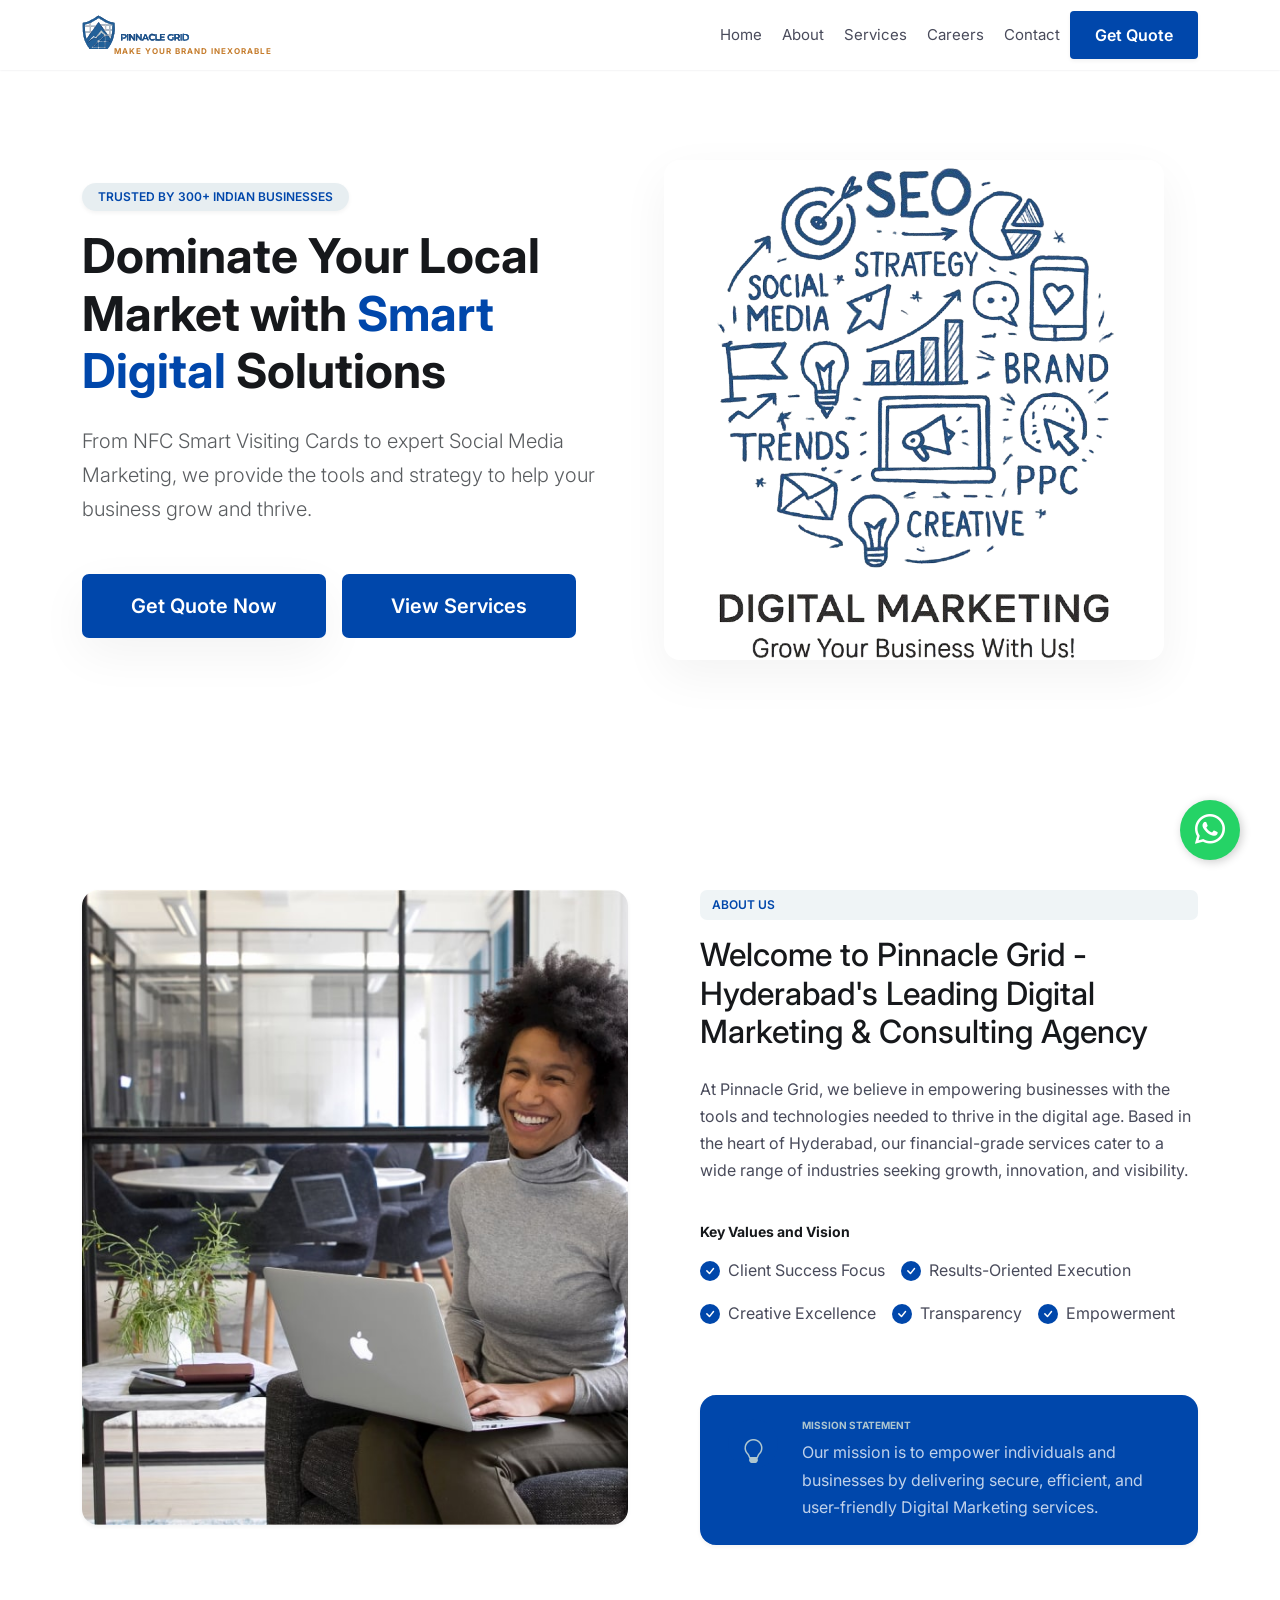
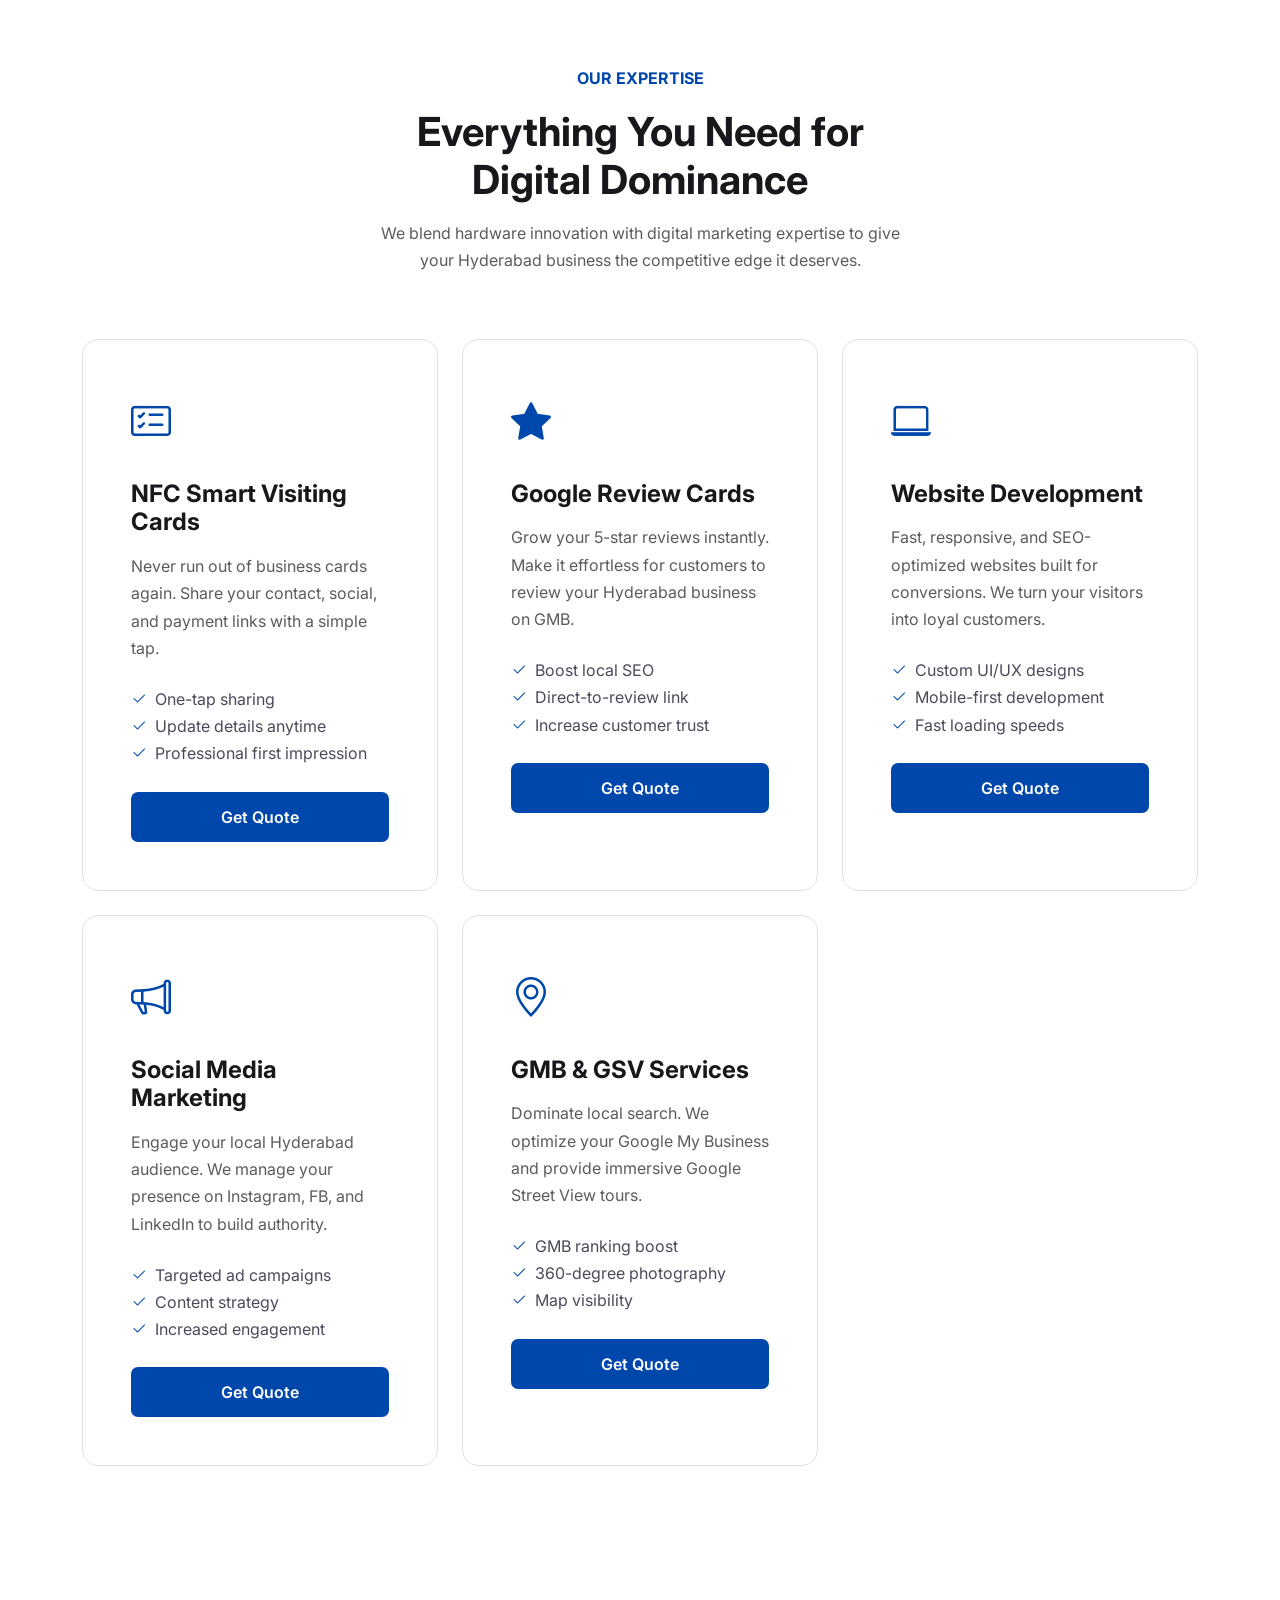
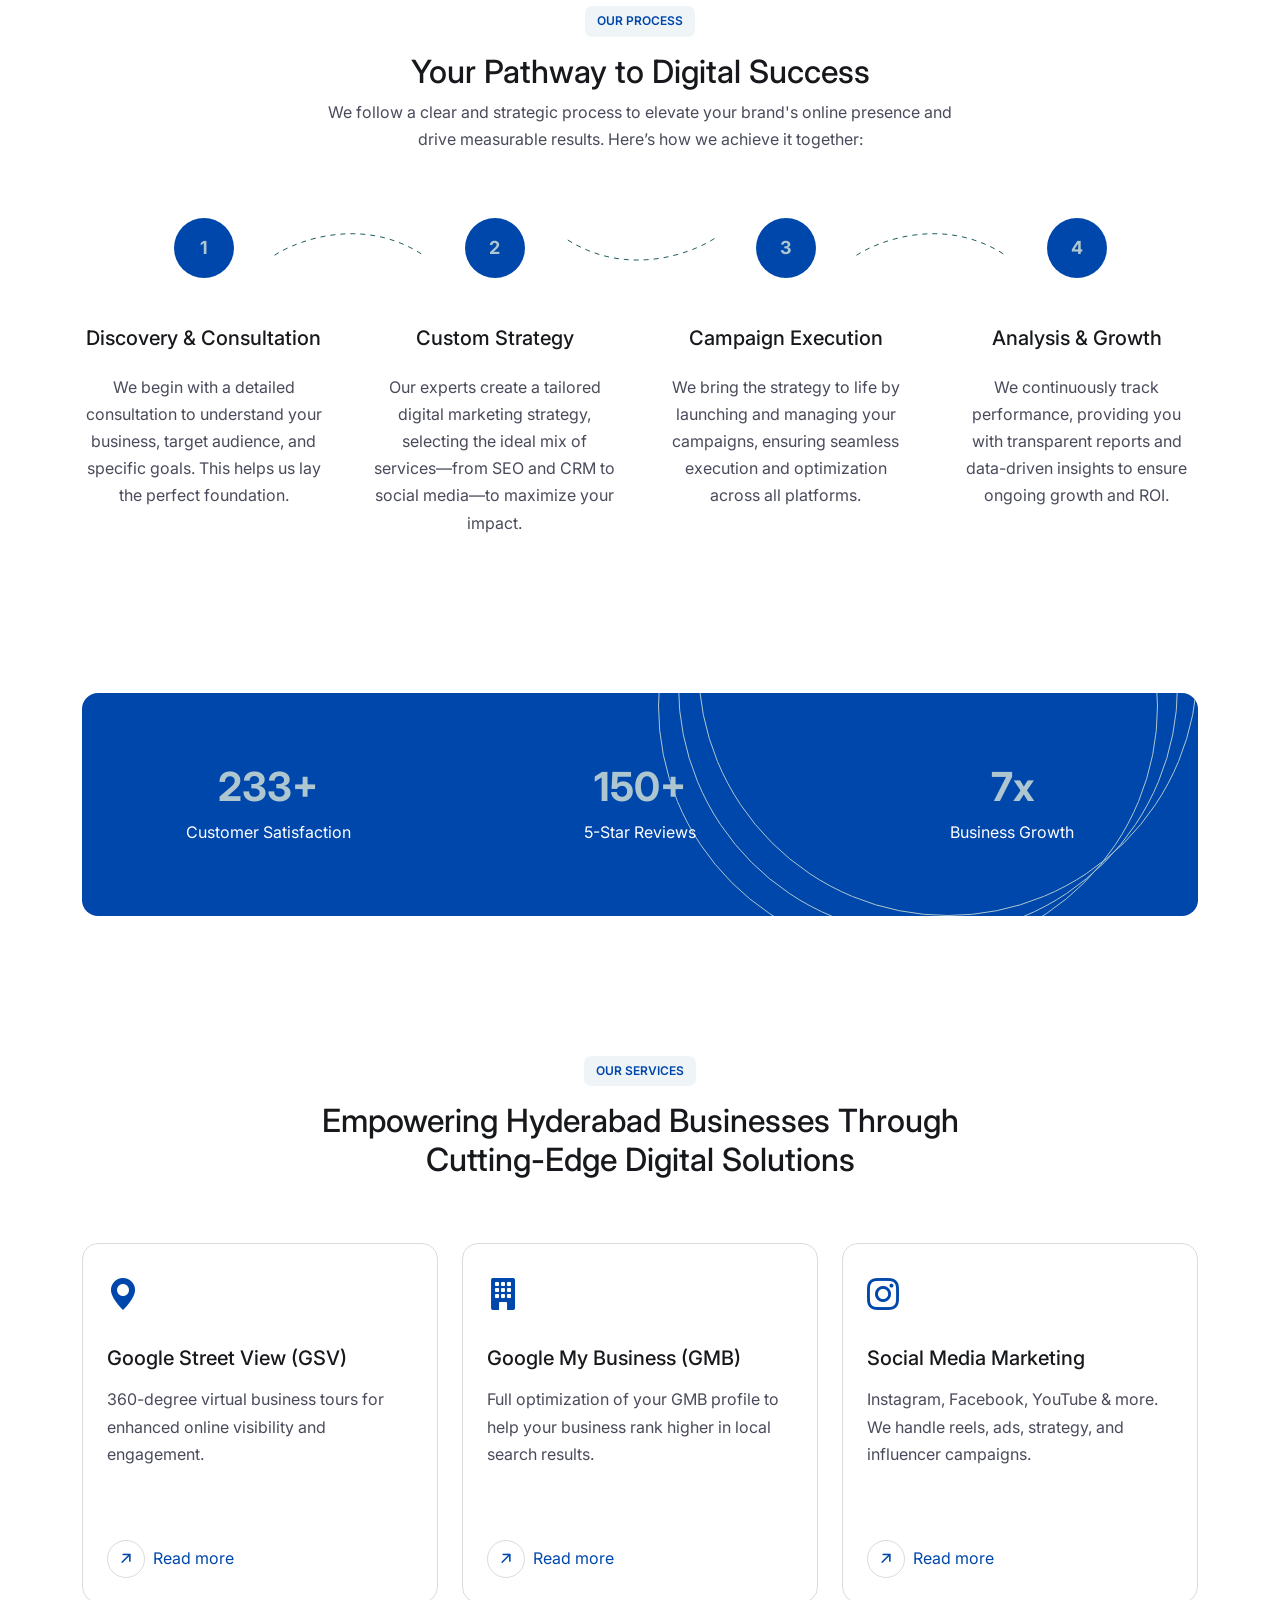
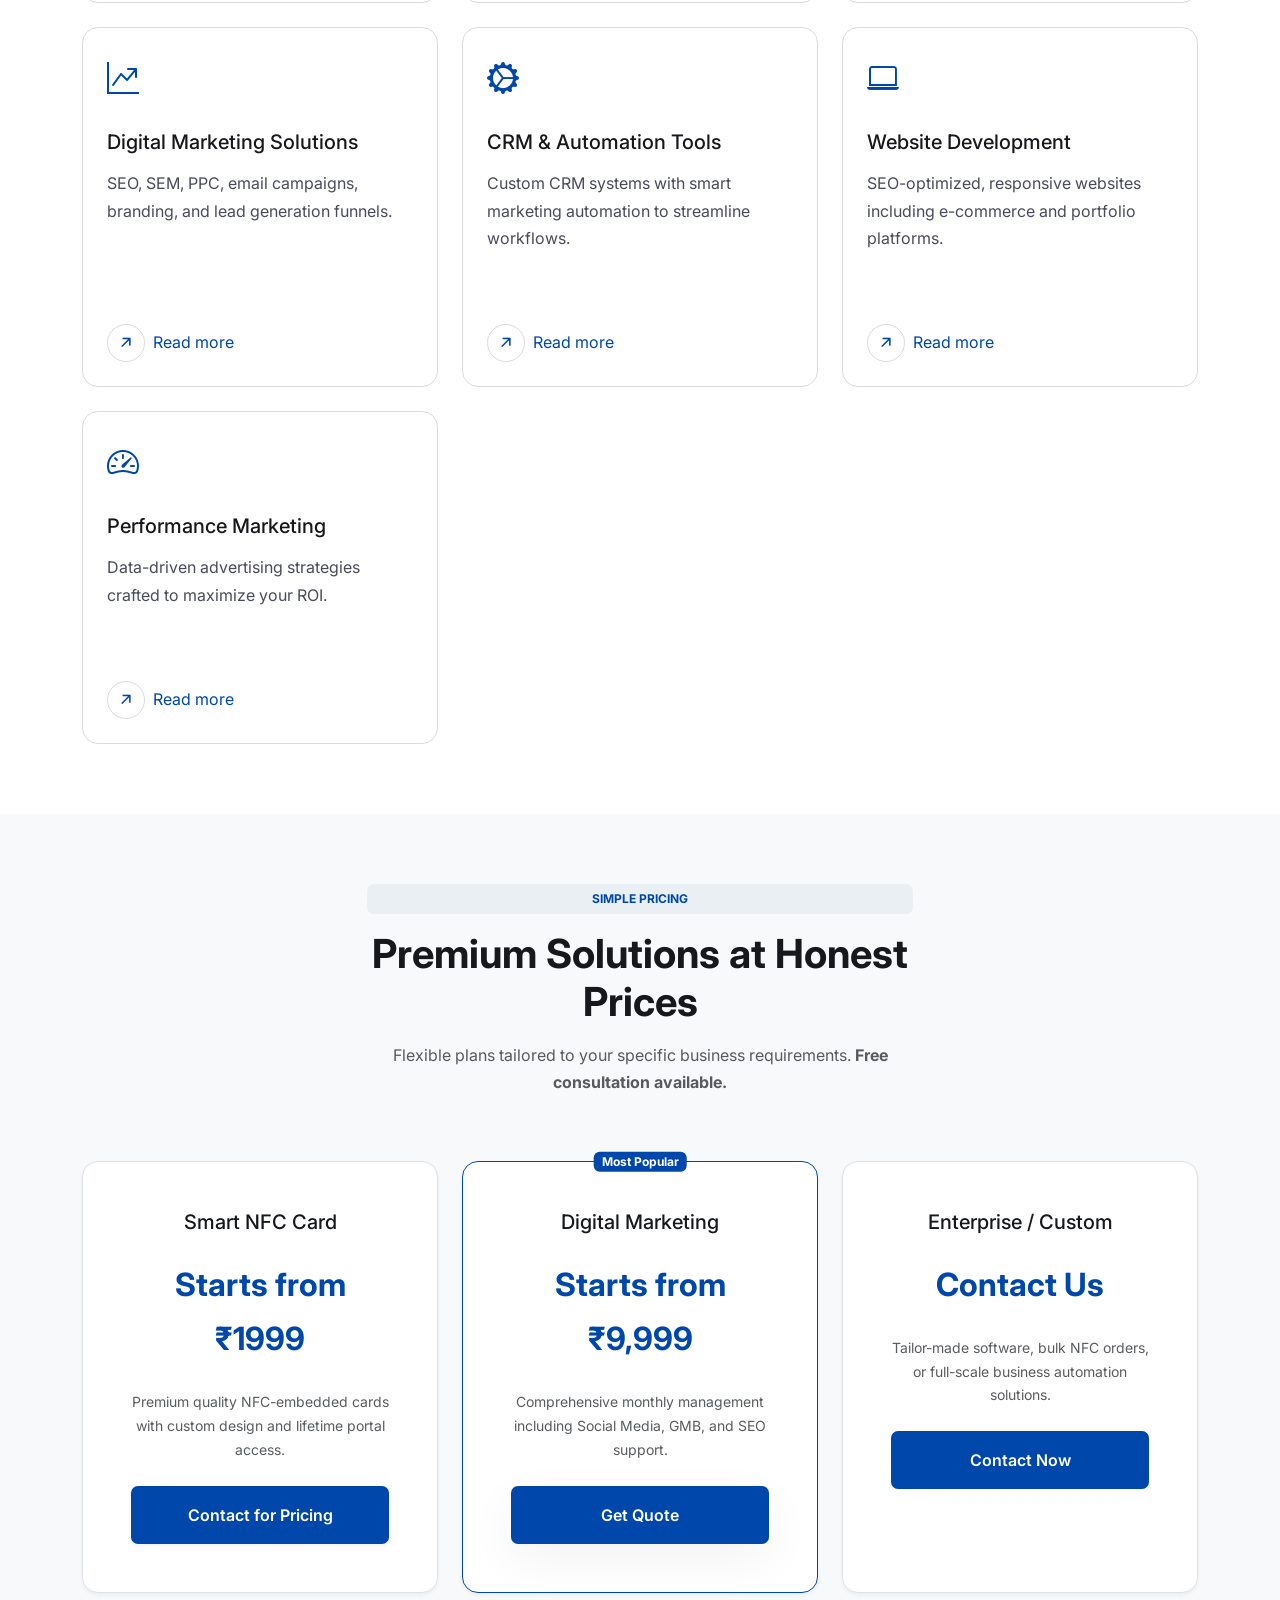
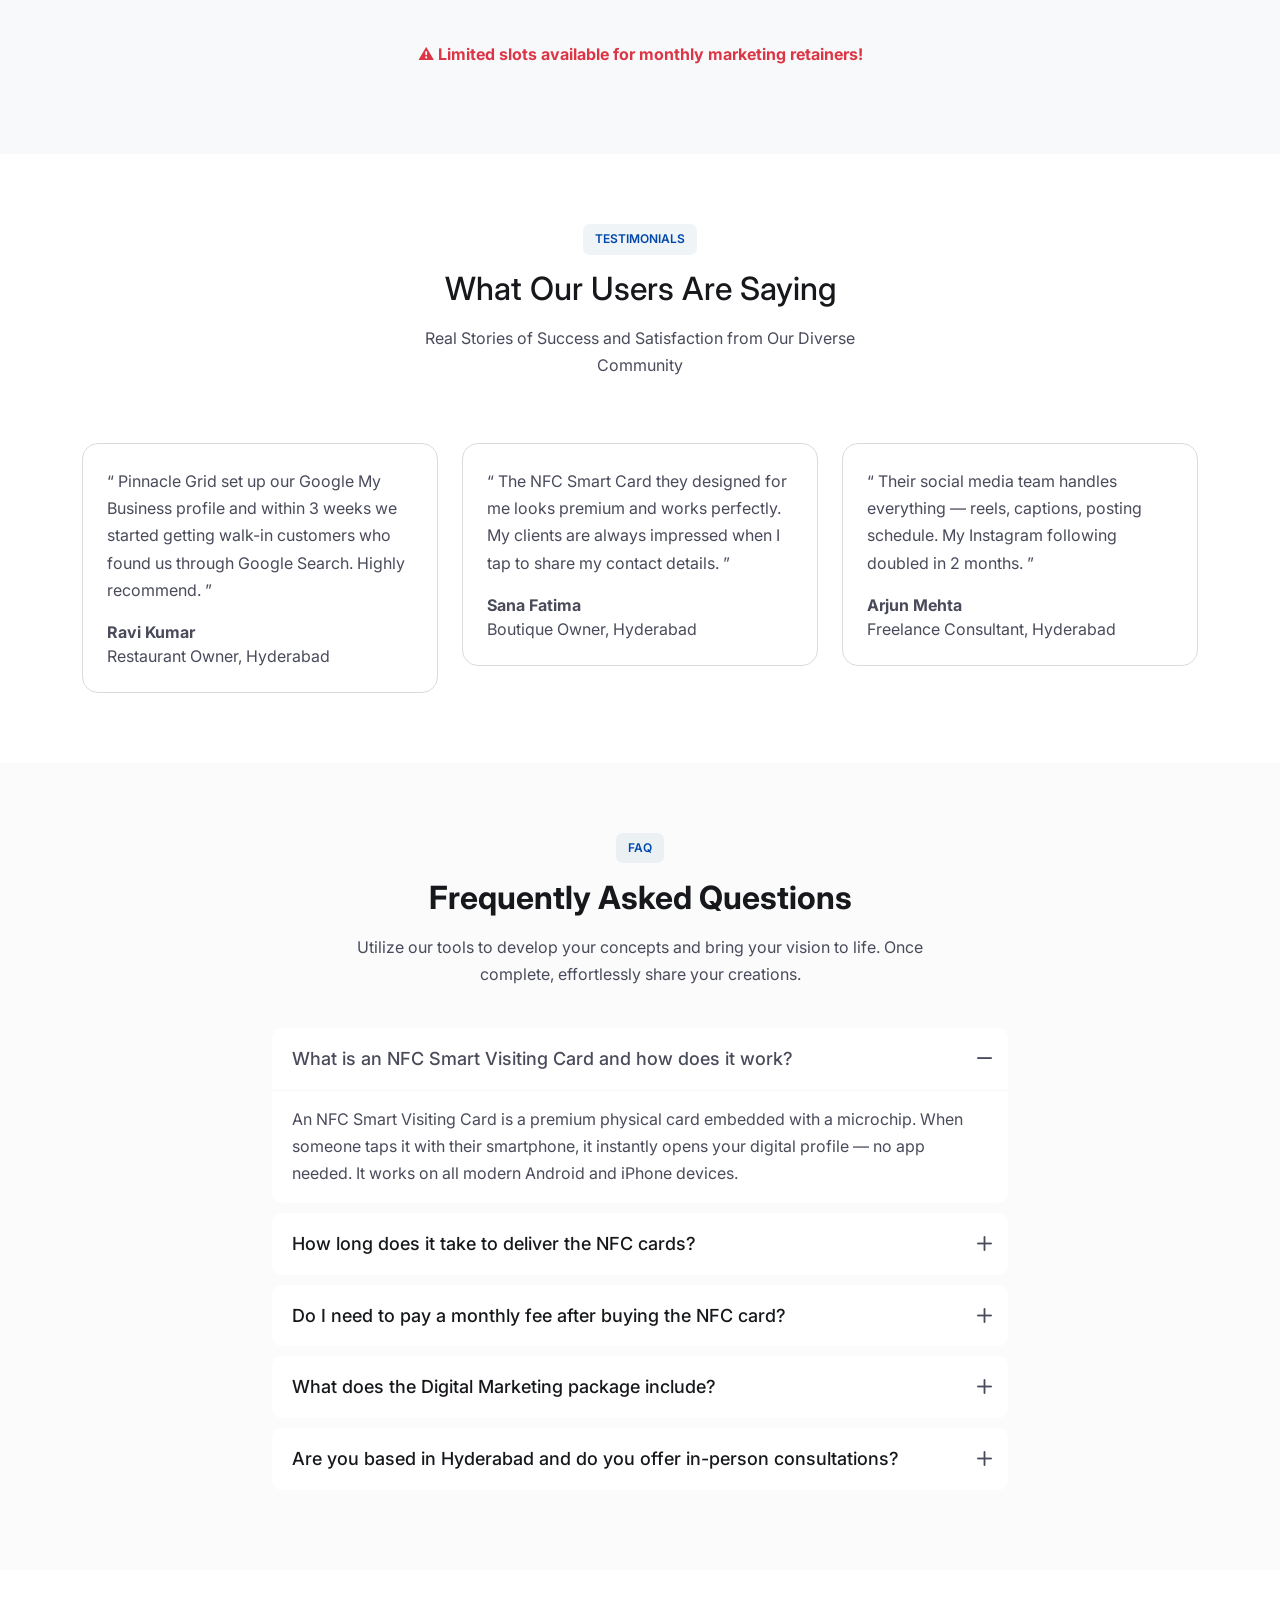
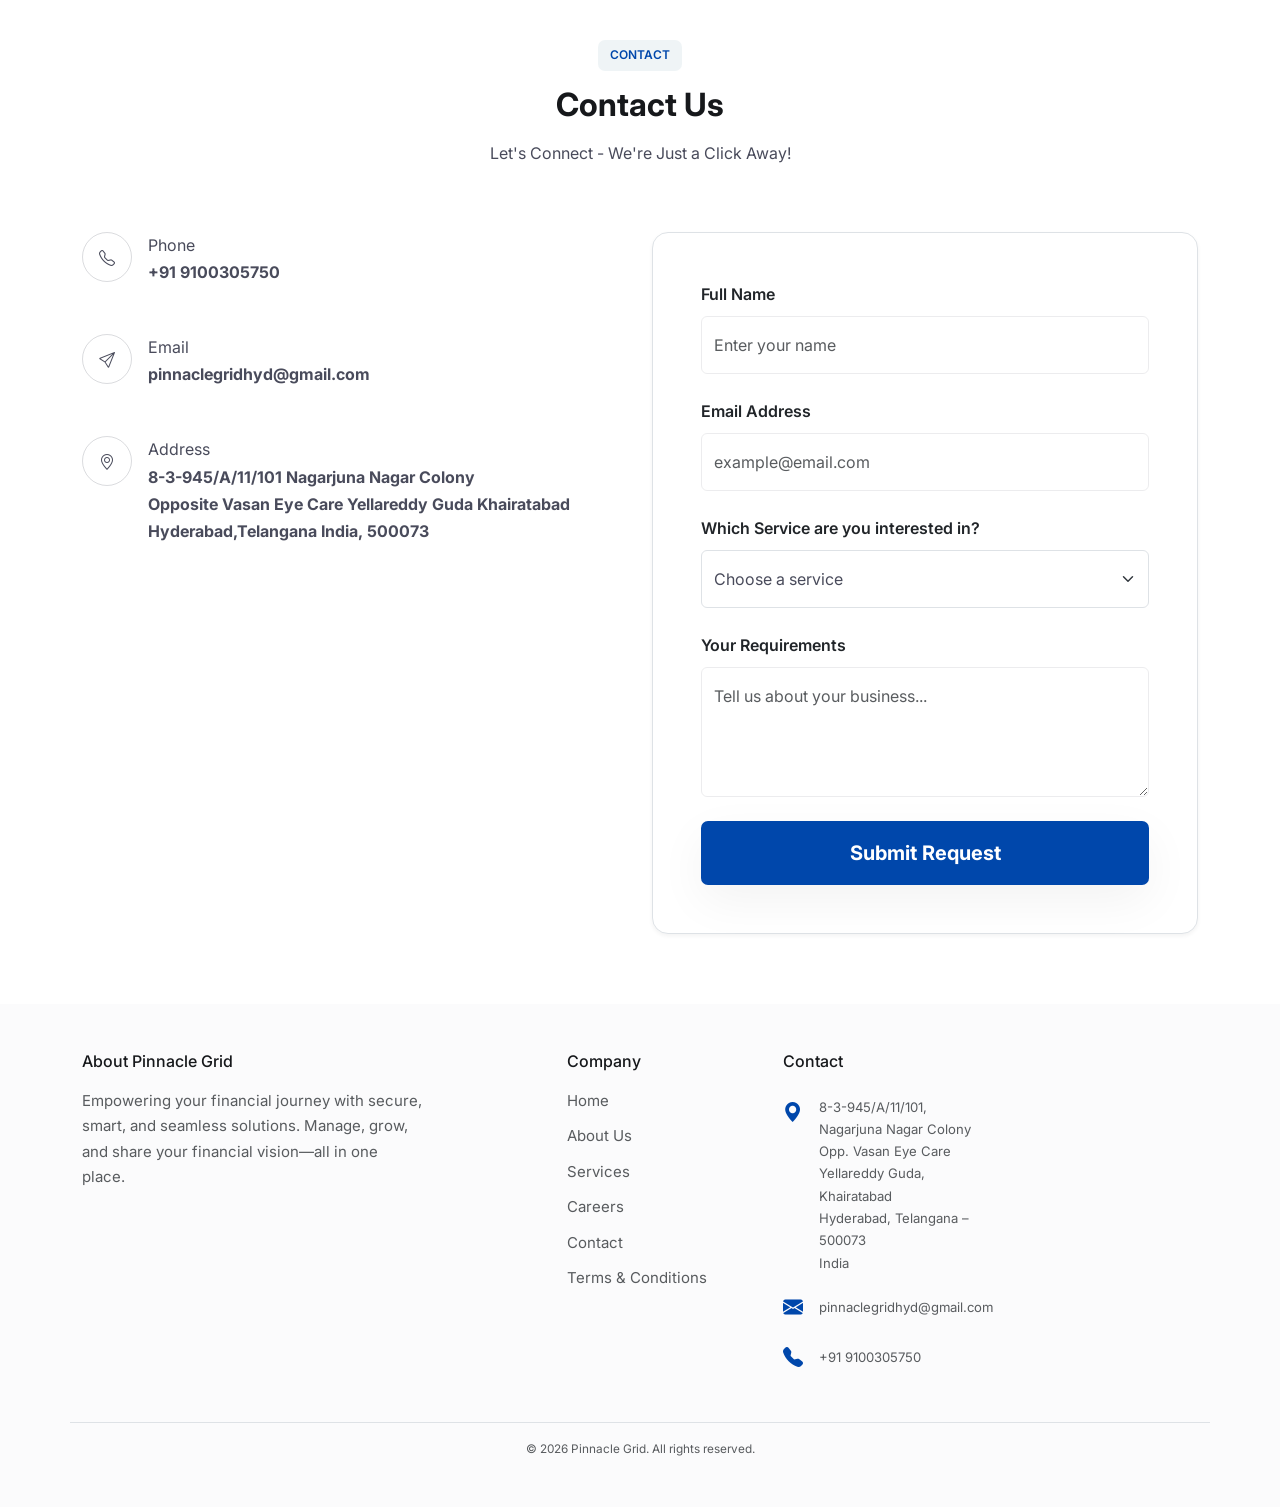
==== commit 5e411cb4: "made changes and added the form" ====
--- a/pinnacle-grid-main/index.html
+++ b/pinnacle-grid-main/index.html
@@ -31,7 +31,7 @@
       "@context": "https://schema.org",
       "@type": "LocalBusiness",
       "name": "Pinnacle Grid",
-      "image": "assets/images/Pinnacle_Grid_Original_Logo_High_Res.svg",
+      "image": "assets/images/logo-main.svg",
       "url": "https://www.pinnaclegrid.com/",
       "telephone": "+919100305750",
       "address": {
@@ -97,17 +97,11 @@
 
         <!-- Start Logo-->
         <a class="navbar-brand w-auto" href="index.html">
-          <!-- If you use a text logo, uncomment this if it is commented-->
-          <!-- Vertex-->
-
-          <!-- If you plan to use an image logo, uncomment this if it is commented-->
-
-          <img class="logo dark img-fluid custom-logo" src="assets/images/879113fd-cb52-46ae-8c0e-053066fc9089.svg"
-            alt="Pinnacle Grid Logo" loading="eager">
-
-          <!-- logo light--><img class="logo light img-fluid" src="assets/images/logo-light.svg"
-            alt="Pinnacle Grid Logo Light" loading="eager">
-
+          <div class="d-flex flex-column align-items-start">
+            <img class="logo dark img-fluid custom-logo" src="assets/images/logo-main.svg" alt="Pinnacle Grid Logo">
+            <img class="logo light img-fluid custom-logo" src="assets/images/logo-light.svg" alt="Pinnacle Grid Logo Light">
+            <span class="logo-tagline">Make Your Brand Inexorable</span>
+          </div>
         </a>
         <!-- End Logo-->
 
@@ -119,10 +113,11 @@
           <div class="offcanvas-header d-lg-none">
             <div class="offcanvas-header-logo">
               <a class="logo-link" id="fbs__net-navbarsLabel" href="index.html">
-                <img class="logo dark img-fluid" src="assets/images/Pinnacle_Grid_Original_Logo_High_Res.svg"
-                  alt="Pinnacle Grid - Innovative Digital Solutions">
-                <img class="logo light img-fluid" src="assets/images/logo-light.svg"
-                  alt="Pinnacle Grid - Digital Growth Partners">
+                <div class="d-flex flex-column align-items-start">
+                  <img class="logo dark img-fluid custom-logo" src="assets/images/logo-main.svg" alt="Pinnacle Grid">
+                  <img class="logo light img-fluid custom-logo" src="assets/images/logo-light.svg" alt="Pinnacle Grid">
+                  <span class="logo-tagline">Make Your Brand Inexorable</span>
+                </div>
               </a>
             </div>
             <button class="btn-close btn-close-black" type="button" data-bs-dismiss="offcanvas"
@@ -188,15 +183,15 @@
             <div class="col-lg-6">
               <div class="hero-content">
                 <span class="hero-subtitle text-uppercase px-3 py-1 rounded-pill mb-3 d-inline-block shadow-sm"
-                  data-aos="fade-up">Trusted by 300+ Hyderabad Businesses</span>
+                  data-aos="fade-up">Trusted by 300+ Indian Businesses</span>
                 <h1 class="hero-title mb-4 fw-bold display-4" data-aos="fade-up" data-aos-delay="100">Dominate Your
                   Local Market with <span class="text-primary">Smart Digital </span>Solutions</h1>
                 <p class="hero-desc mb-5 text-muted lead" data-aos="fade-up" data-aos-delay="200">From NFC Smart
                   Visiting Cards to expert Social Media Marketing, we provide the tools and strategy to help your
-                  Hyderabad business grow and thrive.</p>
+                  business grow and thrive.</p>
                 <div class="d-flex flex-wrap gap-3" data-aos="fade-up" data-aos-delay="300">
                   <a class="btn btn-primary btn-lg px-5 py-3 shadow-lg" href="javascript:void(0)"
-                    onclick="sendWhatsApp('Main Hero CTA', 'Home')">Get Quote Now</a>
+                    onclick="sendWhatsApp('your services', 'Home')">Get Quote Now</a>
                   <a class="btn btn-outline-primary btn-lg px-5 py-3" href="services.html">View Services</a>
                 </div>
               </div>
@@ -485,7 +480,8 @@
           <div class="row mb-5">
             <div class="col-md-8 mx-auto text-center"><span class="subtitle text-uppercase mb-3" data-aos="fade-up"
                 data-aos-delay="0">Our Services</span>
-              <h2 class="mb-3" data-aos="fade-up" data-aos-delay="100">Empowering Hyderabad Businesses Through Cutting-Edge Digital Solutions</h2>
+              <h2 class="mb-3" data-aos="fade-up" data-aos-delay="100">Empowering Hyderabad Businesses Through
+                Cutting-Edge Digital Solutions</h2>
             </div>
           </div>
           <div class="row g-4">
@@ -497,7 +493,8 @@
                   <p class="mb-4">360-degree virtual business tours for enhanced online visibility and engagement.</p>
                 </div>
                 <a class="special-link d-inline-flex gap-2 align-items-center text-decoration-none"
-                  href="services.html#service-detail"><span class="icons"><i class="icon-1 bi bi-arrow-right-short"></i><i
+                  href="services.html#service-detail"><span class="icons"><i
+                      class="icon-1 bi bi-arrow-right-short"></i><i
                       class="icon-2 bi bi-arrow-right-short"></i></span><span>Read more</span></a>
               </div>
             </div>
@@ -510,7 +507,8 @@
                     search results.</p>
                 </div>
                 <a class="special-link d-inline-flex gap-2 align-items-center text-decoration-none"
-                  href="services.html#service-detail"><span class="icons"><i class="icon-1 bi bi-arrow-right-short"></i><i
+                  href="services.html#service-detail"><span class="icons"><i
+                      class="icon-1 bi bi-arrow-right-short"></i><i
                       class="icon-2 bi bi-arrow-right-short"></i></span><span>Read more</span></a>
               </div>
             </div>
@@ -523,7 +521,8 @@
                     campaigns.</p>
                 </div>
                 <a class="special-link d-inline-flex gap-2 align-items-center text-decoration-none"
-                  href="services.html#service-detail"><span class="icons"><i class="icon-1 bi bi-arrow-right-short"></i><i
+                  href="services.html#service-detail"><span class="icons"><i
+                      class="icon-1 bi bi-arrow-right-short"></i><i
                       class="icon-2 bi bi-arrow-right-short"></i></span><span>Read more</span></a>
               </div>
             </div>
@@ -535,8 +534,9 @@
                   <h3 class="fs-5 mb-3">Digital Marketing Solutions</h3>
                   <p class="mb-4">SEO, SEM, PPC, email campaigns, branding, and lead generation funnels.</p>
                 </div><a class="special-link d-inline-flex gap-2 align-items-center text-decoration-none"
-                  href="services.html#service-detail"><span class="icons"><i class="icon-1 bi bi-arrow-right-short"></i><i
-                      class="icon-2 bi bi-arrow-right-short"> </i></span><span>Read more</span></a>
+                  href="services.html#service-detail"><span class="icons"><i
+                      class="icon-1 bi bi-arrow-right-short"></i><i class="icon-2 bi bi-arrow-right-short">
+                    </i></span><span>Read more</span></a>
               </div>
             </div>
             <div class="col-md-6 col-lg-4" data-aos="fade-up" data-aos-delay="500">
@@ -547,8 +547,9 @@
                   <h3 class="fs-5 mb-3">CRM & Automation Tools</h3>
                   <p class="mb-4"> Custom CRM systems with smart marketing automation to streamline workflows.</p>
                 </div><a class="special-link d-inline-flex gap-2 align-items-center text-decoration-none"
-                  href="services.html#service-detail"><span class="icons"><i class="icon-1 bi bi-arrow-right-short"></i><i
-                      class="icon-2 bi bi-arrow-right-short"> </i></span><span>Read more</span></a>
+                  href="services.html#service-detail"><span class="icons"><i
+                      class="icon-1 bi bi-arrow-right-short"></i><i class="icon-2 bi bi-arrow-right-short">
+                    </i></span><span>Read more</span></a>
               </div>
             </div>
             <div class="col-md-6 col-lg-4" data-aos="fade-up" data-aos-delay="600">
@@ -560,8 +561,9 @@
                   <h3 class="fs-5 mb-3">Website Development</h3>
                   <p class="mb-4"> SEO-optimized, responsive websites including e-commerce and portfolio platforms.</p>
                 </div><a class="special-link d-inline-flex gap-2 align-items-center text-decoration-none"
-                  href="services.html#service-detail"><span class="icons"><i class="icon-1 bi bi-arrow-right-short"></i><i
-                      class="icon-2 bi bi-arrow-right-short"> </i></span><span>Read more</span></a>
+                  href="services.html#service-detail"><span class="icons"><i
+                      class="icon-1 bi bi-arrow-right-short"></i><i class="icon-2 bi bi-arrow-right-short">
+                    </i></span><span>Read more</span></a>
               </div>
             </div>
             <div class="col-md-6 col-lg-4" data-aos="fade-up" data-aos-delay="600">
@@ -572,8 +574,9 @@
                   <h3 class="fs-5 mb-3">Performance Marketing</h3>
                   <p class="mb-4"> Data-driven advertising strategies crafted to maximize your ROI.</p>
                 </div><a class="special-link d-inline-flex gap-2 align-items-center text-decoration-none"
-                  href="services.html#service-detail"><span class="icons"><i class="icon-1 bi bi-arrow-right-short"></i><i
-                      class="icon-2 bi bi-arrow-right-short"> </i></span><span>Read more</span></a>
+                  href="services.html#service-detail"><span class="icons"><i
+                      class="icon-1 bi bi-arrow-right-short"></i><i class="icon-2 bi bi-arrow-right-short">
+                    </i></span><span>Read more</span></a>
               </div>
             </div>
           </div>
@@ -642,56 +645,64 @@
 
       <!-- ======= Testimonials =======-->
       <section class="section testimonials__v2" id="testimonials">
-          <div class="container">
-            <div class="row mb-5">
-              <div class="col-lg-5 mx-auto text-center"><span class="subtitle text-uppercase mb-3" data-aos="fade-up" data-aos-delay="0">Testimonials</span>
-                <h2 class="mb-3" data-aos="fade-up" data-aos-delay="100">What Our Users Are Saying</h2>
-                <p data-aos="fade-up" data-aos-delay="200">Real Stories of Success and Satisfaction from Our Diverse Community</p>
-              </div>
-            </div>
-            <div class="row g-4" data-masonry='{"percentPosition": true }'>
-              <div class="col-md-6 col-lg-4" data-aos="fade-up" data-aos-delay="0">
-                <div class="testimonial rounded-4 p-4">
-                  <blockquote class="mb-3">
-                     &ldquo;
-                    Pinnacle Grid set up our Google My Business profile and within 3 weeks we started getting walk-in customers who found us through Google Search. Highly recommend.
-                    &rdquo;
-                  </blockquote>
-                  <div class="testimonial-author d-flex gap-3 align-items-center">
-                    <div class="author-img"><img class="rounded-circle img-fluid" src="assets/images/person-sq-2-min.jpg" alt="Ravi Kumar"></div>
-                    <div class="lh-base"><strong class="d-block">Ravi Kumar</strong><span>Restaurant Owner, Hyderabad</span></div>
-                  </div>
-                </div>
-              </div>
-              <div class="col-md-6 col-lg-4" data-aos="fade-up" data-aos-delay="100">
-                <div class="testimonial rounded-4 p-4">
-                  <blockquote class="mb-3">
-                     &ldquo;
-                    The NFC Smart Card they designed for me looks premium and works perfectly. My clients are always impressed when I tap to share my contact details.
-                    &rdquo;
-                  </blockquote>
-                  <div class="testimonial-author d-flex gap-3 align-items-center">
-                    <div class="author-img"><img class="rounded-circle img-fluid" src="assets/images/person-sq-1-min.jpg" alt="Sana Fatima"></div>
-                    <div class="lh-base"><strong class="d-block">Sana Fatima</strong><span>Boutique Owner, Hyderabad</span></div>
-                  </div>
-                </div>
-              </div>
-              <div class="col-md-6 col-lg-4" data-aos="fade-up" data-aos-delay="200">
-                <div class="testimonial rounded-4 p-4">
-                  <blockquote class="mb-3">
-                     &ldquo;
-                    Their social media team handles everything — reels, captions, posting schedule. My Instagram following doubled in 2 months.
-                    &rdquo;
-                  </blockquote>
-                  <div class="testimonial-author d-flex gap-3 align-items-center">
-                    <div class="author-img"><img class="rounded-circle img-fluid" src="assets/images/person-sq-5-min.jpg" alt="Arjun Mehta"></div>
-                    <div class="lh-base"><strong class="d-block">Arjun Mehta</strong><span>Freelance Consultant, Hyderabad</span></div>
-                  </div>
-                </div>
-              </div>
-            </div>
-          </div>
-        </section>
+        <div class="container">
+          <div class="row mb-5">
+            <div class="col-lg-5 mx-auto text-center"><span class="subtitle text-uppercase mb-3" data-aos="fade-up"
+                data-aos-delay="0">Testimonials</span>
+              <h2 class="mb-3" data-aos="fade-up" data-aos-delay="100">What Our Users Are Saying</h2>
+              <p data-aos="fade-up" data-aos-delay="200">Real Stories of Success and Satisfaction from Our Diverse
+                Community</p>
+            </div>
+          </div>
+          <div class="row g-4" data-masonry='{"percentPosition": true }'>
+            <div class="col-md-6 col-lg-4" data-aos="fade-up" data-aos-delay="0">
+              <div class="testimonial rounded-4 p-4">
+                <blockquote class="mb-3">
+                  &ldquo;
+                  Pinnacle Grid set up our Google My Business profile and within 3 weeks we started getting walk-in
+                  customers who found us through Google Search. Highly recommend.
+                  &rdquo;
+                </blockquote>
+                <div class="testimonial-author d-flex gap-3 align-items-center">
+
+                  <div class="lh-base"><strong class="d-block">Ravi Kumar</strong><span>Restaurant Owner,
+                      Hyderabad</span></div>
+                </div>
+              </div>
+            </div>
+            <div class="col-md-6 col-lg-4" data-aos="fade-up" data-aos-delay="100">
+              <div class="testimonial rounded-4 p-4">
+                <blockquote class="mb-3">
+                  &ldquo;
+                  The NFC Smart Card they designed for me looks premium and works perfectly. My clients are always
+                  impressed when I tap to share my contact details.
+                  &rdquo;
+                </blockquote>
+                <div class="testimonial-author d-flex gap-3 align-items-center">
+
+                  <div class="lh-base"><strong class="d-block">Sana Fatima</strong><span>Boutique Owner,
+                      Hyderabad</span></div>
+                </div>
+              </div>
+            </div>
+            <div class="col-md-6 col-lg-4" data-aos="fade-up" data-aos-delay="200">
+              <div class="testimonial rounded-4 p-4">
+                <blockquote class="mb-3">
+                  &ldquo;
+                  Their social media team handles everything — reels, captions, posting schedule. My Instagram following
+                  doubled in 2 months.
+                  &rdquo;
+                </blockquote>
+                <div class="testimonial-author d-flex gap-3 align-items-center">
+
+                  <div class="lh-base"><strong class="d-block">Arjun Mehta</strong><span>Freelance Consultant,
+                      Hyderabad</span></div>
+                </div>
+              </div>
+            </div>
+          </div>
+        </div>
+      </section>
       <!-- Testimonials-->
 
       <!-- ======= FAQ =======-->
@@ -713,50 +724,64 @@
                     <h2 class="accordion-header">
                       <button class="accordion-button" type="button" data-bs-toggle="collapse"
                         data-bs-target="#panelsStayOpen-collapseOne" aria-expanded="true"
-                        aria-controls="panelsStayOpen-collapseOne"> What is an NFC Smart Visiting Card and how does it work? </button>
+                        aria-controls="panelsStayOpen-collapseOne"> What is an NFC Smart Visiting Card and how does it
+                        work? </button>
                     </h2>
                     <div class="accordion-collapse collapse show" id="panelsStayOpen-collapseOne">
-                      <div class="accordion-body"> An NFC Smart Visiting Card is a premium physical card embedded with a microchip. When someone taps it with their smartphone, it instantly opens your digital profile — no app needed. It works on all modern Android and iPhone devices. </div>
+                      <div class="accordion-body"> An NFC Smart Visiting Card is a premium physical card embedded with a
+                        microchip. When someone taps it with their smartphone, it instantly opens your digital profile —
+                        no app needed. It works on all modern Android and iPhone devices. </div>
                     </div>
                   </div>
                   <div class="accordion-item">
                     <h2 class="accordion-header">
                       <button class="accordion-button collapsed" type="button" data-bs-toggle="collapse"
                         data-bs-target="#panelsStayOpen-collapseTwo" aria-expanded="false"
-                        aria-controls="panelsStayOpen-collapseTwo"> How long does it take to deliver the NFC cards? </button>
+                        aria-controls="panelsStayOpen-collapseTwo"> How long does it take to deliver the NFC cards?
+                      </button>
                     </h2>
                     <div class="accordion-collapse collapse" id="panelsStayOpen-collapseTwo">
-                      <div class="accordion-body"> Once your design is approved, NFC cards are delivered within 5–7 business days anywhere in Hyderabad and 7–10 business days for other cities across India. </div>
+                      <div class="accordion-body"> Once your design is approved, NFC cards are delivered within 5–7
+                        business days anywhere in Hyderabad and 7–10 business days for other cities across India. </div>
                     </div>
                   </div>
                   <div class="accordion-item">
                     <h2 class="accordion-header">
                       <button class="accordion-button collapsed" type="button" data-bs-toggle="collapse"
                         data-bs-target="#panelsStayOpen-collapseThree" aria-expanded="false"
-                        aria-controls="panelsStayOpen-collapseThree"> Do I need to pay a monthly fee after buying the NFC card? </button>
+                        aria-controls="panelsStayOpen-collapseThree"> Do I need to pay a monthly fee after buying the
+                        NFC card? </button>
                     </h2>
                     <div class="accordion-collapse collapse" id="panelsStayOpen-collapseThree">
-                      <div class="accordion-body"> No. The card comes with lifetime access to your digital profile portal. You can update your contact details, links, and portfolio anytime at no extra cost. </div>
+                      <div class="accordion-body"> No. The card comes with lifetime access to your digital profile
+                        portal. You can update your contact details, links, and portfolio anytime at no extra cost.
+                      </div>
                     </div>
                   </div>
                   <div class="accordion-item">
                     <h2 class="accordion-header">
                       <button class="accordion-button collapsed" type="button" data-bs-toggle="collapse"
                         data-bs-target="#panelsStayOpen-collapseFour" aria-expanded="false"
-                        aria-controls="panelsStayOpen-collapseFour"> What does the Digital Marketing package include? </button>
+                        aria-controls="panelsStayOpen-collapseFour"> What does the Digital Marketing package include?
+                      </button>
                     </h2>
                     <div class="accordion-collapse collapse" id="panelsStayOpen-collapseFour">
-                      <div class="accordion-body"> Our monthly digital marketing retainer includes Social Media Management (Instagram, Facebook), Google My Business optimization, basic SEO, and a monthly performance report. Custom packages are available on request. </div>
+                      <div class="accordion-body"> Our monthly digital marketing retainer includes Social Media
+                        Management (Instagram, Facebook), Google My Business optimization, basic SEO, and a monthly
+                        performance report. Custom packages are available on request. </div>
                     </div>
                   </div>
                   <div class="accordion-item">
                     <h2 class="accordion-header">
                       <button class="accordion-button collapsed" type="button" data-bs-toggle="collapse"
                         data-bs-target="#panelsStayOpen-collapseFive" aria-expanded="false"
-                        aria-controls="panelsStayOpen-collapseFive"> Are you based in Hyderabad and do you offer in-person consultations? </button>
+                        aria-controls="panelsStayOpen-collapseFive"> Are you based in Hyderabad and do you offer
+                        in-person consultations? </button>
                     </h2>
                     <div class="accordion-collapse collapse" id="panelsStayOpen-collapseFive">
-                      <div class="accordion-body"> Yes, we are based in Hyderabad and serve businesses across the city. We offer free in-person or video consultations — simply reach out via WhatsApp or our contact form to schedule. </div>
+                      <div class="accordion-body"> Yes, we are based in Hyderabad and serve businesses across the city.
+                        We offer free in-person or video consultations — simply reach out via WhatsApp or our contact
+                        form to schedule. </div>
                     </div>
                   </div>
                 </div>
--- a/pinnacle-grid-main/assets/css/style.css
+++ b/pinnacle-grid-main/assets/css/style.css
@@ -97,6 +97,31 @@
   width: 110px; /* or height: 60px; */
 }
 
+.logo-tagline {
+  display: block;
+  font-size: 8px;
+  font-weight: 700;
+  letter-spacing: 1px;
+  margin-top: -2px; /* Tighten vertical space */
+  margin-left: 32px; /* Align under "PINNACLE" text */
+  text-transform: uppercase;
+  line-height: 1;
+  transition: 0.3s all ease-in-out;
+  color: #c57c2c; /* Brand Gold Accent */
+}
+
+/* Ensure tagline remains legible in different navbar states */
+.fbs__net-navbar.active .logo-tagline,
+.fbs__net-navbar.dark .logo-tagline {
+  color: #c57c2c; /* Maintain brand gold across states */
+}
+
+@media (max-width: 991.98px) {
+  .logo-tagline {
+    font-size: 7px;
+  }
+}
+
 
 .text-heading-color {
   color: var(--bs-heading-color);
